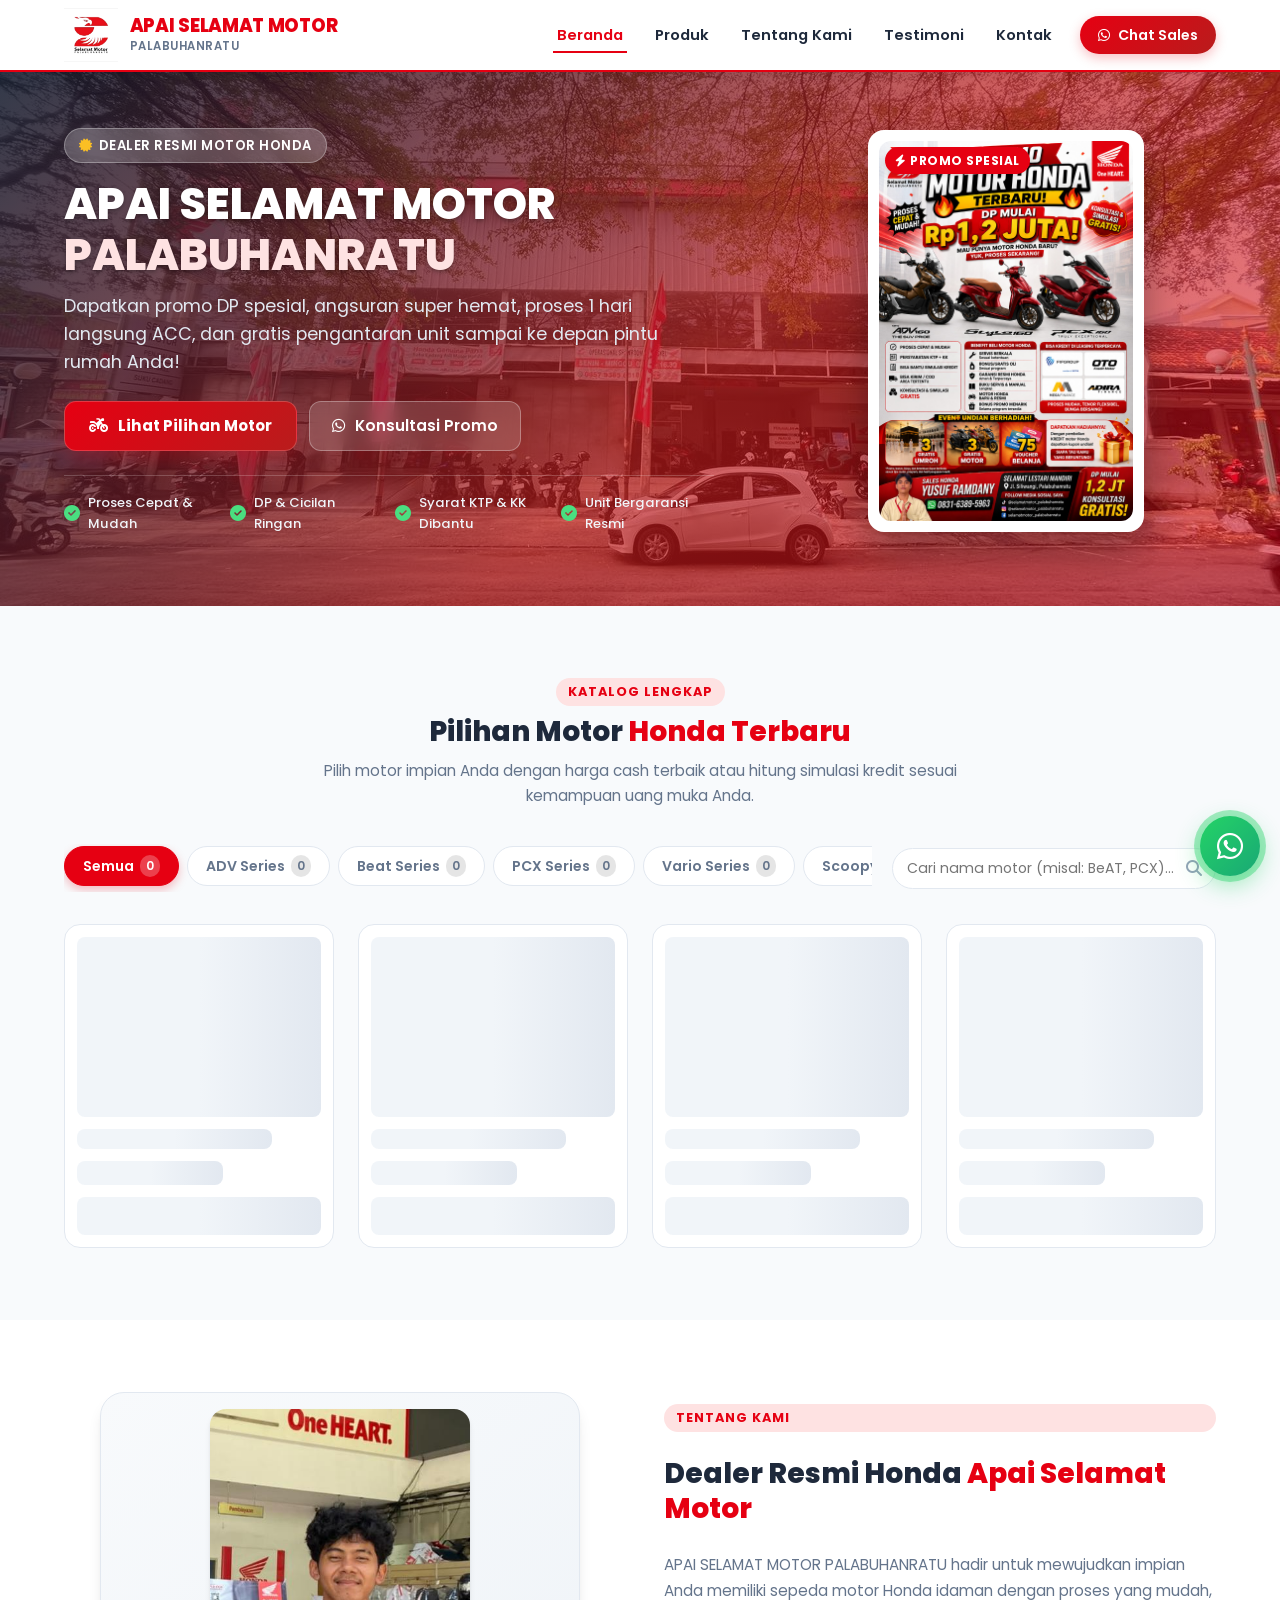
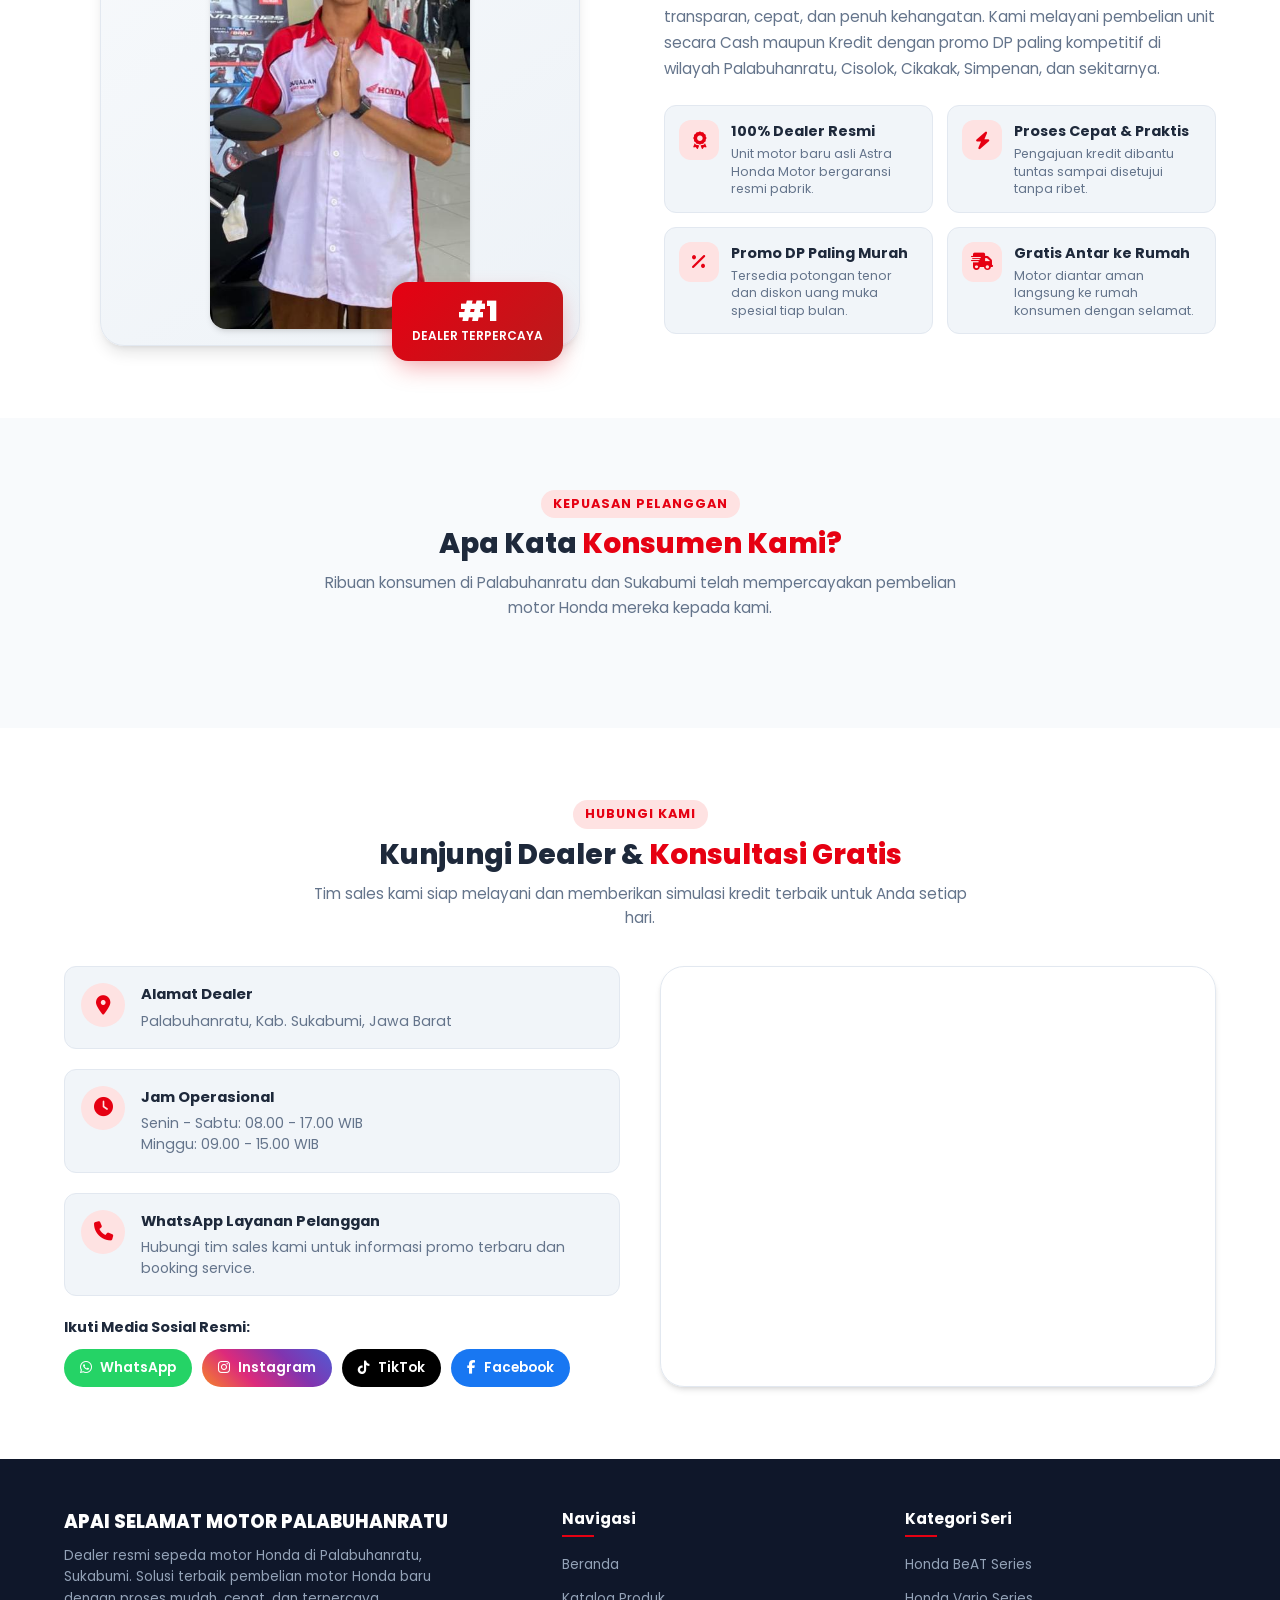
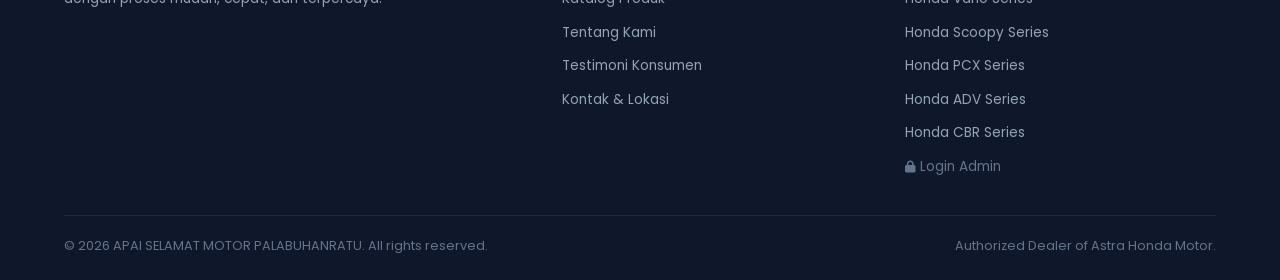
==== index.html @ 0e3b55af "Setup awal website APAI Selamat Motor Palabuhanratu dengan admin panel Firebase" ====
<!DOCTYPE html>
<html lang="id">
<head>
  <meta charset="UTF-8">
  <meta name="viewport" content="width=device-width, initial-scale=1.0">
  <title>APAI SELAMAT MOTOR PALABUHANRATU | Dealer Resmi Motor Honda</title>
  <meta name="description" content="Dealer resmi sepeda motor Honda di Palabuhanratu, Sukabumi. Promo DP murah, angsuran ringan, proses cepat, simulasi kredit terlengkap, cash & kredit.">
  <meta name="keywords" content="Honda Palabuhanratu, Dealer Motor Honda Sukabumi, Apai Selamat Motor, Kredit Motor Honda, Promo BeAT, Vario, Scoopy, PCX">
  
  <!-- Favicon -->
  <link rel="icon" type="image/png" href="assets/img/logo/logo-transparent.png">
  
  <!-- FontAwesome Icons -->
  <link rel="stylesheet" href="https://cdnjs.cloudflare.com/ajax/libs/font-awesome/6.5.1/css/all.min.css" integrity="sha512-DTOQO9RWCH3ppGqcWaEA1BIZOC6xxalwEsw9c2QQeAIftl+Vegovlnee1c9QX4TctnWMn13TZye+giMm8e2LwA==" crossorigin="anonymous" referrerpolicy="no-referrer" />
  
  <!-- Custom CSS -->
  <link rel="stylesheet" href="css/style.css">
</head>
<body>

  <!-- Sticky Header / Navbar -->
  <header class="site-header" id="site-header">
    <div class="container">
      <nav class="navbar">
        <a href="#beranda" class="navbar-brand">
          <img src="assets/img/logo/logo-transparent.png" alt="Logo Honda Apai Selamat Motor" class="brand-logo" id="nav-logo" onerror="this.src='assets/img/logo/logo.png'">
          <div class="brand-info">
            <span class="brand-title">APAI SELAMAT MOTOR</span>
            <span class="brand-sub">Palabuhanratu</span>
          </div>
        </a>

        <!-- Desktop Nav -->
        <ul class="nav-menu">
          <li><a href="#beranda" class="nav-link active">Beranda</a></li>
          <li><a href="#produk" class="nav-link">Produk</a></li>
          <li><a href="#tentang-kami" class="nav-link">Tentang Kami</a></li>
          <li><a href="#testimoni" class="nav-link">Testimoni</a></li>
          <li><a href="#kontak" class="nav-link">Kontak</a></li>
          <li>
            <a href="https://wa.me/message/U3EXD46A5L7PM1" target="_blank" rel="noopener noreferrer" class="nav-cta-btn" id="nav-wa-cta">
              <i class="fa-brands fa-whatsapp"></i> Chat Sales
            </a>
          </li>
        </ul>

        <!-- Mobile Hamburger -->
        <button class="mobile-toggle" id="mobile-toggle" aria-label="Buka Menu Navigasi">
          <span></span>
          <span></span>
          <span></span>
        </button>
      </nav>
    </div>

    <!-- Mobile Drawer -->
    <div class="mobile-menu-drawer" id="mobile-menu-drawer">
      <ul class="mobile-nav-list">
        <li><a href="#beranda" class="mobile-nav-link active">Beranda</a></li>
        <li><a href="#produk" class="mobile-nav-link">Katalog Produk</a></li>
        <li><a href="#tentang-kami" class="mobile-nav-link">Tentang Kami</a></li>
        <li><a href="#testimoni" class="mobile-nav-link">Testimoni Konsumen</a></li>
        <li><a href="#kontak" class="mobile-nav-link">Kontak & Lokasi</a></li>
        <li>
          <a href="https://wa.me/message/U3EXD46A5L7PM1" target="_blank" rel="noopener noreferrer" class="btn-primary" style="width: 100%; margin-top: 8px;" id="mobile-wa-cta">
            <i class="fa-brands fa-whatsapp"></i> Hubungi WhatsApp Sales
          </a>
        </li>
      </ul>
    </div>
  </header>

  <!-- Hero Section -->
  <section class="hero-section" id="beranda">
    <div class="hero-overlay"></div>
    <div class="container hero-container">
      <div class="hero-content">
        <div class="hero-badge">
          <i class="fa-solid fa-certificate"></i> Dealer Resmi Motor Honda
        </div>
        <h1 class="hero-title" id="hero-title">
          APAI SELAMAT MOTOR
          <span id="hero-subtitle">PALABUHANRATU</span>
        </h1>
        <p class="hero-desc" id="hero-tagline">
          Dapatkan promo DP spesial, angsuran super hemat, proses 1 hari langsung ACC, dan gratis pengantaran unit sampai ke depan pintu rumah Anda!
        </p>

        <div class="hero-actions">
          <a href="#produk" class="btn-primary" id="hero-cta-btn">
            <i class="fa-solid fa-motorcycle"></i> Lihat Pilihan Motor
          </a>
          <a href="https://wa.me/message/U3EXD46A5L7PM1" target="_blank" rel="noopener noreferrer" class="btn-secondary" id="hero-wa-btn">
            <i class="fa-brands fa-whatsapp"></i> Konsultasi Promo
          </a>
        </div>

        <div class="hero-features">
          <div class="hero-feature-item">
            <i class="fa-solid fa-circle-check"></i>
            <span>Proses Cepat & Mudah</span>
          </div>
          <div class="hero-feature-item">
            <i class="fa-solid fa-circle-check"></i>
            <span>DP & Cicilan Ringan</span>
          </div>
          <div class="hero-feature-item">
            <i class="fa-solid fa-circle-check"></i>
            <span>Syarat KTP & KK Dibantu</span>
          </div>
          <div class="hero-feature-item">
            <i class="fa-solid fa-circle-check"></i>
            <span>Unit Bergaransi Resmi</span>
          </div>
        </div>
      </div>

      <!-- Hero Overlay Promo Banner -->
      <div class="hero-promo-wrapper" id="hero-promo-wrapper">
        <div class="hero-promo-card">
          <span class="hero-promo-tag" id="hero-promo-tag"><i class="fa-solid fa-bolt"></i> PROMO SPESIAL</span>
          <img src="assets/img/hero/promo-banner.jpg" alt="Promo Honda Palabuhanratu" class="hero-promo-img" id="hero-promo-img">
        </div>
      </div>
    </div>
  </section>

  <!-- Product Catalog Section -->
  <section class="section" id="produk">
    <div class="container">
      <div class="section-header">
        <span class="section-tag">Katalog Lengkap</span>
        <h2 class="section-title">Pilihan Motor <span>Honda Terbaru</span></h2>
        <p class="section-desc">Pilih motor impian Anda dengan harga cash terbaik atau hitung simulasi kredit sesuai kemampuan uang muka Anda.</p>
      </div>

      <!-- Filters & Search -->
      <div class="filter-container">
        <div class="category-tabs" id="category-tabs">
          <button class="tab-btn active" data-category="all">
            Semua <span class="tab-count" id="count-all">0</span>
          </button>
          <button class="tab-btn" data-category="ADV Series">
            ADV Series <span class="tab-count" id="count-adv-series">0</span>
          </button>
          <button class="tab-btn" data-category="Beat Series">
            Beat Series <span class="tab-count" id="count-beat-series">0</span>
          </button>
          <button class="tab-btn" data-category="PCX Series">
            PCX Series <span class="tab-count" id="count-pcx-series">0</span>
          </button>
          <button class="tab-btn" data-category="Vario Series">
            Vario Series <span class="tab-count" id="count-vario-series">0</span>
          </button>
          <button class="tab-btn" data-category="Scoopy Series">
            Scoopy Series <span class="tab-count" id="count-scoopy-series">0</span>
          </button>
          <button class="tab-btn" data-category="Stylo Series">
            Stylo Series <span class="tab-count" id="count-stylo-series">0</span>
          </button>
          <button class="tab-btn" data-category="Genio Series">
            Genio Series <span class="tab-count" id="count-genio-series">0</span>
          </button>
          <button class="tab-btn" data-category="Supra Series">
            Supra Series <span class="tab-count" id="count-supra-series">0</span>
          </button>
          <button class="tab-btn" data-category="Revo Series">
            Revo Series <span class="tab-count" id="count-revo-series">0</span>
          </button>
          <button class="tab-btn" data-category="CBR Series">
            CBR Series <span class="tab-count" id="count-cbr-series">0</span>
          </button>
          <button class="tab-btn" data-category="CB150 Series">
            CB150 Series <span class="tab-count" id="count-cb150-series">0</span>
          </button>
          <button class="tab-btn" data-category="CRF/Off-Road Series">
            CRF/Off-Road Series <span class="tab-count" id="count-crf-off-road-series">0</span>
          </button>
          <button class="tab-btn" data-category="CB Verza Series">
            CB Verza Series <span class="tab-count" id="count-cb-verza-series">0</span>
          </button>
          <button class="tab-btn" data-category="Forza Series">
            Forza Series <span class="tab-count" id="count-forza-series">0</span>
          </button>
        </div>

        <div class="search-box">
          <input type="text" id="search-input" class="search-input" placeholder="Cari nama motor (misal: BeAT, PCX)...">
          <i class="fa-solid fa-magnifying-glass search-icon"></i>
        </div>
      </div>

      <!-- Product Cards Grid -->
      <div class="products-grid" id="products-grid">
        <!-- Loading Skeletons -->
        <div class="skeleton-card">
          <div class="skeleton-box" style="height: 180px;"></div>
          <div class="skeleton-box" style="height: 20px; width: 80%;"></div>
          <div class="skeleton-box" style="height: 24px; width: 60%;"></div>
          <div class="skeleton-box" style="height: 38px; width: 100%; margin-top: auto;"></div>
        </div>
        <div class="skeleton-card">
          <div class="skeleton-box" style="height: 180px;"></div>
          <div class="skeleton-box" style="height: 20px; width: 80%;"></div>
          <div class="skeleton-box" style="height: 24px; width: 60%;"></div>
          <div class="skeleton-box" style="height: 38px; width: 100%; margin-top: auto;"></div>
        </div>
        <div class="skeleton-card">
          <div class="skeleton-box" style="height: 180px;"></div>
          <div class="skeleton-box" style="height: 20px; width: 80%;"></div>
          <div class="skeleton-box" style="height: 24px; width: 60%;"></div>
          <div class="skeleton-box" style="height: 38px; width: 100%; margin-top: auto;"></div>
        </div>
        <div class="skeleton-card">
          <div class="skeleton-box" style="height: 180px;"></div>
          <div class="skeleton-box" style="height: 20px; width: 80%;"></div>
          <div class="skeleton-box" style="height: 24px; width: 60%;"></div>
          <div class="skeleton-box" style="height: 38px; width: 100%; margin-top: auto;"></div>
        </div>
      </div>
    </div>
  </section>

  <!-- Product Detail & Credit Simulation Modal -->
  <div class="modal-overlay" id="product-modal">
    <div class="modal-box">
      <button class="modal-close-btn" id="modal-close-btn" aria-label="Tutup Detail">
        <i class="fa-solid fa-xmark"></i>
      </button>

      <div class="modal-content-grid">
        <!-- Left: Image Preview & Color Picker -->
        <div class="modal-gallery">
          <div class="modal-main-img-box">
            <img src="" alt="Motor Honda" class="modal-main-img" id="modal-main-img">
          </div>

          <div class="color-picker-section">
            <div class="color-label">
              <span>Pilihan Warna:</span>
              <span class="color-selected-name" id="modal-selected-color">-</span>
            </div>
            <div class="color-options-list" id="modal-color-list">
              <!-- Rendered via JS -->
            </div>
          </div>
        </div>

        <!-- Right: Info & Credit Simulation -->
        <div class="modal-details">
          <div class="modal-header-info">
            <span class="modal-category-badge" id="modal-category-badge">Honda Series</span>
            <h3 class="modal-product-title" id="modal-product-title">Honda BeAT CBS</h3>
          </div>

          <div class="modal-desc-box" id="modal-desc-box">
            Deskripsi singkat motor...
          </div>

          <!-- Cash Price & Asuransi -->
          <div class="modal-price-cash">
            <div>
              <div class="cash-label">Harga OTR Cash</div>
              <small style="color: #64748B; font-size: 0.72rem;">OTR Palabuhanratu &amp; Sukabumi</small>
            </div>
            <div class="cash-value" id="modal-cash-price">Rp 0</div>
          </div>

          <div class="modal-insurance-box" id="modal-insurance-box" style="display: flex; justify-content: space-between; align-items: center; background: #F8FAFC; border: 1px dashed #CBD5E1; border-radius: 8px; padding: 8px 12px; margin-bottom: 16px; font-size: 0.8rem; color: #475569;">
            <span><i class="fa-solid fa-shield-halved" style="color: var(--primary);"></i> Opsi Asuransi Cash: <strong id="modal-insurance-price" style="color: #1E293B;">-</strong></span>
            <span>Total Cash + Asuransi: <strong id="modal-total-cash-price" style="color: var(--primary);">Rp 0</strong></span>
          </div>

          <!-- Credit Simulation Box -->
          <div class="credit-simulation-box">
            <div class="sim-box-header">
              <h4 class="sim-box-title">
                <i class="fa-solid fa-calculator"></i> Simulasi Kredit
              </h4>
              <span style="font-size: 0.72rem; color: var(--text-muted); font-weight: 600;">Data Resmi Dealer</span>
            </div>

            <div class="sim-form-grid">
              <div class="sim-form-group">
                <label for="sim-dp-select" class="sim-form-label">Uang Muka (DP)</label>
                <select id="sim-dp-select" class="sim-select">
                  <option value="">Pilih DP</option>
                </select>
              </div>

              <div class="sim-form-group">
                <label for="sim-tenor-select" class="sim-form-label">Jangka Waktu (Tenor)</label>
                <select id="sim-tenor-select" class="sim-select">
                  <option value="">Pilih Tenor</option>
                </select>
              </div>
            </div>

            <!-- Cicilan Output -->
            <div class="sim-result-card">
              <div>
                <div class="sim-result-label">Angsuran per Bulan</div>
                <small style="color: #94A3B8; font-size: 0.7rem;">Sudah termasuk asuransi</small>
              </div>
              <div class="sim-result-val" id="sim-cicilan-value">-</div>
            </div>

            <p class="sim-disclaimer">
              *Syarat dan ketentuan berlaku. Perhitungan cicilan riil mengacu pada data leasing resmi rekanan dealer kami.
            </p>
          </div>

          <!-- Order CTA WhatsApp -->
          <button type="button" class="btn-wa-order" id="btn-modal-wa">
            <i class="fa-brands fa-whatsapp"></i> Pesan via WhatsApp Sekarang
          </button>
        </div>
      </div>
    </div>
  </div>

  <!-- About Us Section -->
  <section class="section about-section" id="tentang-kami">
    <div class="container">
      <div class="about-grid">
        <div class="about-img-box">
          <img src="assets/img/about/about.jpg" alt="Tentang Apai Selamat Motor" class="about-img" id="about-img" onerror="this.src='assets/img/hero/hero-bg.jpg'">
          <div class="about-experience-badge">
            <div class="exp-years">#1</div>
            <div class="exp-text">Dealer Terpercaya</div>
          </div>
        </div>

        <div class="about-content">
          <span class="section-tag">Tentang Kami</span>
          <h2 class="section-title" id="about-title">
            Dealer Resmi Honda <span>Apai Selamat Motor</span>
          </h2>
          <p class="about-text" id="about-desc">
            APAI SELAMAT MOTOR PALABUHANRATU hadir untuk mewujudkan impian Anda memiliki sepeda motor Honda idaman dengan proses yang mudah, transparan, cepat, dan penuh kehangatan. Kami melayani pembelian unit secara Cash maupun Kredit dengan promo DP paling kompetitif di wilayah Palabuhanratu, Cisolok, Cikakak, Simpenan, dan sekitarnya.
          </p>

          <div class="about-advantages-grid" id="about-advantages">
            <div class="adv-card">
              <div class="adv-icon"><i class="fa-solid fa-award"></i></div>
              <div class="adv-info">
                <h4>100% Dealer Resmi</h4>
                <p>Unit motor baru asli Astra Honda Motor bergaransi resmi pabrik.</p>
              </div>
            </div>
            <div class="adv-card">
              <div class="adv-icon"><i class="fa-solid fa-bolt"></i></div>
              <div class="adv-info">
                <h4>Proses Cepat & Praktis</h4>
                <p>Pengajuan kredit dibantu tuntas sampai disetujui tanpa ribet.</p>
              </div>
            </div>
            <div class="adv-card">
              <div class="adv-icon"><i class="fa-solid fa-percent"></i></div>
              <div class="adv-info">
                <h4>Promo DP Paling Murah</h4>
                <p>Tersedia potongan tenor dan diskon uang muka spesial tiap bulan.</p>
              </div>
            </div>
            <div class="adv-card">
              <div class="adv-icon"><i class="fa-solid fa-truck-fast"></i></div>
              <div class="adv-info">
                <h4>Gratis Antar ke Rumah</h4>
                <p>Motor diantar aman langsung ke rumah konsumen dengan selamat.</p>
              </div>
            </div>
          </div>
        </div>
      </div>
    </div>
  </section>

  <!-- Testimonials Section -->
  <section class="section testimonials-section" id="testimoni">
    <div class="container">
      <div class="section-header">
        <span class="section-tag">Kepuasan Pelanggan</span>
        <h2 class="section-title">Apa Kata <span>Konsumen Kami?</span></h2>
        <p class="section-desc">Ribuan konsumen di Palabuhanratu dan Sukabumi telah mempercayakan pembelian motor Honda mereka kepada kami.</p>
      </div>

      <div class="testimonials-slider" id="testimonials-slider">
        <!-- Rendered via JS -->
      </div>
    </div>
  </section>

  <!-- Contact & Location Section -->
  <section class="section contact-section" id="kontak">
    <div class="container">
      <div class="section-header">
        <span class="section-tag">Hubungi Kami</span>
        <h2 class="section-title">Kunjungi Dealer & <span>Konsultasi Gratis</span></h2>
        <p class="section-desc">Tim sales kami siap melayani dan memberikan simulasi kredit terbaik untuk Anda setiap hari.</p>
      </div>

      <div class="contact-grid">
        <!-- Info Column -->
        <div class="contact-info-col">
          <div class="contact-card-item">
            <div class="contact-icon-box"><i class="fa-solid fa-location-dot"></i></div>
            <div class="contact-text-box">
              <h4>Alamat Dealer</h4>
              <p id="contact-address">Palabuhanratu, Kab. Sukabumi, Jawa Barat</p>
            </div>
          </div>

          <div class="contact-card-item">
            <div class="contact-icon-box"><i class="fa-solid fa-clock"></i></div>
            <div class="contact-text-box">
              <h4>Jam Operasional</h4>
              <p id="contact-hours">Senin - Sabtu: 08.00 - 17.00 WIB<br>Minggu: 09.00 - 15.00 WIB</p>
            </div>
          </div>

          <div class="contact-card-item">
            <div class="contact-icon-box"><i class="fa-solid fa-phone"></i></div>
            <div class="contact-text-box">
              <h4>WhatsApp Layanan Pelanggan</h4>
              <p id="contact-phone-display">Hubungi tim sales kami untuk informasi promo terbaru dan booking service.</p>
            </div>
          </div>

          <div class="social-links-box">
            <h4 class="social-links-title">Ikuti Media Sosial Resmi:</h4>
            <div class="social-btns-group">
              <a href="https://wa.me/message/U3EXD46A5L7PM1" target="_blank" rel="noopener noreferrer" class="social-btn btn-wa" id="social-wa">
                <i class="fa-brands fa-whatsapp"></i> WhatsApp
              </a>
              <a href="https://www.instagram.com/apai_selamatmotorpelabuhanratu" target="_blank" rel="noopener noreferrer" class="social-btn btn-ig" id="social-ig">
                <i class="fa-brands fa-instagram"></i> Instagram
              </a>
              <a href="https://www.tiktok.com/@hondamotor_pelabuhanratu" target="_blank" rel="noopener noreferrer" class="social-btn btn-tiktok" id="social-tiktok">
                <i class="fa-brands fa-tiktok"></i> TikTok
              </a>
              <a href="https://www.facebook.com/share/1DggC9GxGF/" target="_blank" rel="noopener noreferrer" class="social-btn btn-fb" id="social-fb">
                <i class="fa-brands fa-facebook-f"></i> Facebook
              </a>
            </div>
          </div>
        </div>

        <!-- Google Maps Column -->
        <div class="contact-map-col">
          <iframe id="contact-maps-iframe" class="map-iframe" src="https://maps.google.com/maps?q=Pelabuhanratu%20Sukabumi&t=&z=13&ie=UTF8&iwloc=&output=embed" allowfullscreen="" loading="lazy" referrerpolicy="no-referrer-when-downgrade" title="Lokasi Dealer Apai Selamat Motor"></iframe>
        </div>
      </div>
    </div>
  </section>

  <!-- Footer -->
  <footer class="site-footer">
    <div class="container">
      <div class="footer-top">
        <div class="footer-brand">
          <h3>APAI SELAMAT MOTOR PALABUHANRATU</h3>
          <p>Dealer resmi sepeda motor Honda di Palabuhanratu, Sukabumi. Solusi terbaik pembelian motor Honda baru dengan proses mudah, cepat, dan terpercaya.</p>
        </div>

        <div class="footer-col">
          <h4>Navigasi</h4>
          <ul class="footer-links">
            <li><a href="#beranda">Beranda</a></li>
            <li><a href="#produk">Katalog Produk</a></li>
            <li><a href="#tentang-kami">Tentang Kami</a></li>
            <li><a href="#testimoni">Testimoni Konsumen</a></li>
            <li><a href="#kontak">Kontak & Lokasi</a></li>
          </ul>
        </div>

        <div class="footer-col">
          <h4>Kategori Seri</h4>
          <ul class="footer-links">
            <li><a href="#produk" onclick="window.filterByCategory && window.filterByCategory('Beat Series')">Honda BeAT Series</a></li>
            <li><a href="#produk" onclick="window.filterByCategory && window.filterByCategory('Vario Series')">Honda Vario Series</a></li>
            <li><a href="#produk" onclick="window.filterByCategory && window.filterByCategory('Scoopy Series')">Honda Scoopy Series</a></li>
            <li><a href="#produk" onclick="window.filterByCategory && window.filterByCategory('PCX Series')">Honda PCX Series</a></li>
            <li><a href="#produk" onclick="window.filterByCategory && window.filterByCategory('ADV Series')">Honda ADV Series</a></li>
            <li><a href="#produk" onclick="window.filterByCategory && window.filterByCategory('CBR Series')">Honda CBR Series</a></li>
            <li><a href="admin/login.html" style="color: #64748B;"><i class="fa-solid fa-lock" style="font-size: 0.75rem;"></i> Login Admin</a></li>
          </ul>
        </div>
      </div>

      <div class="footer-bottom">
        <p>&copy; 2026 APAI SELAMAT MOTOR PALABUHANRATU. All rights reserved.</p>
        <p>Authorized Dealer of Astra Honda Motor.</p>
      </div>
    </div>
  </footer>

  <!-- Floating WhatsApp Button -->
  <a href="https://wa.me/message/U3EXD46A5L7PM1" target="_blank" rel="noopener noreferrer" class="floating-wa-btn" id="floating-wa-btn" aria-label="Hubungi kami via WhatsApp">
    <i class="fa-brands fa-whatsapp"></i>
    <span class="floating-wa-tooltip">Chat Sales Honda</span>
  </a>

  <!-- Toast Notification -->
  <div class="toast-notification" id="toast">
    <i class="fa-solid fa-circle-check"></i>
    <span id="toast-message">Pesan WhatsApp telah disalin!</span>
  </div>

  <!-- JavaScript Modules -->
  <script type="module" src="js/product-detail.js"></script>
  <script type="module" src="js/main.js"></script>
</body>
</html>
---- css/style.css ----
/* ==========================================================================
   APAI SELAMAT MOTOR PALABUHANRATU - STYLESHEET
   Tema: Dominan Merah (#DC2626, #C8102E) dan Putih (#FFFFFF, #F8FAFC)
   Mobile-First Responsive Design
   ========================================================================== */

/* Google Fonts Import */
@import url('https://fonts.googleapis.com/css2?family=Poppins:wght@300;400;500;600;700;800;900&display=swap');

/* CSS Variables */
:root {
  --primary-red: #E60012;         /* Honda Official Red */
  --primary-red-dark: #B91C1C;    /* Dark Red */
  --primary-red-hover: #DC2626;   /* Hover Red */
  --primary-red-light: #FEE2E2;   /* Soft Red tint */
  --accent-gold: #F59E0B;         /* Gold for star ratings */
  --accent-wa: #25D366;           /* WhatsApp Green */
  --accent-wa-hover: #1EBE5D;
  
  --bg-body: #F8FAFC;
  --bg-card: #FFFFFF;
  --bg-dark: #0F172A;
  --bg-surface: #F1F5F9;

  --text-main: #1E293B;
  --text-muted: #64748B;
  --text-light: #94A3B8;
  --text-white: #FFFFFF;

  --border-color: #E2E8F0;
  --border-focus: #DC2626;

  --shadow-sm: 0 1px 2px 0 rgba(0, 0, 0, 0.05);
  --shadow-md: 0 4px 6px -1px rgba(0, 0, 0, 0.1), 0 2px 4px -2px rgba(0, 0, 0, 0.1);
  --shadow-lg: 0 10px 15px -3px rgba(0, 0, 0, 0.1), 0 4px 6px -4px rgba(0, 0, 0, 0.1);
  --shadow-xl: 0 20px 25px -5px rgba(0, 0, 0, 0.12), 0 8px 10px -6px rgba(0, 0, 0, 0.08);
  --shadow-red: 0 10px 25px -5px rgba(230, 0, 18, 0.35);

  --radius-sm: 8px;
  --radius-md: 12px;
  --radius-lg: 16px;
  --radius-xl: 24px;
  --radius-full: 9999px;

  --transition-fast: 0.2s ease;
  --transition-normal: 0.3s cubic-bezier(0.4, 0, 0.2, 1);
}

/* Reset & Base Styles */
*, *::before, *::after {
  box-sizing: border-box;
  margin: 0;
  padding: 0;
}

html {
  scroll-behavior: smooth;
  font-size: 16px;
}

body {
  font-family: 'Poppins', -apple-system, BlinkMacSystemFont, 'Segoe UI', Roboto, sans-serif;
  background-color: var(--bg-body);
  color: var(--text-main);
  line-height: 1.6;
  overflow-x: hidden;
  -webkit-font-smoothing: antialiased;
}

img {
  max-width: 100%;
  height: auto;
  display: block;
}

a {
  text-decoration: none;
  color: inherit;
}

button, input, select, textarea {
  font-family: inherit;
  font-size: inherit;
}

button {
  cursor: pointer;
  border: none;
  outline: none;
  background: none;
}

.container {
  width: 100%;
  max-width: 1200px;
  margin: 0 auto;
  padding: 0 16px;
}

@media (min-width: 768px) {
  .container {
    padding: 0 24px;
  }
}

/* Header & Sticky Navbar */
.site-header {
  position: sticky;
  top: 0;
  z-index: 1000;
  background-color: var(--bg-card);
  box-shadow: 0 2px 10px rgba(0, 0, 0, 0.08);
  border-bottom: 2px solid var(--primary-red);
  transition: all var(--transition-normal);
}

.navbar {
  display: flex;
  align-items: center;
  justify-content: space-between;
  height: 70px;
}

.navbar-brand {
  display: flex;
  align-items: center;
  gap: 12px;
  text-decoration: none;
}

.brand-logo {
  height: 48px;
  width: auto;
  object-fit: contain;
}

.brand-info {
  display: flex;
  flex-direction: column;
}

.brand-title {
  font-size: 0.95rem;
  font-weight: 800;
  color: var(--primary-red);
  letter-spacing: -0.3px;
  line-height: 1.2;
}

.brand-sub {
  font-size: 0.72rem;
  font-weight: 600;
  color: var(--text-muted);
  letter-spacing: 0.5px;
  text-transform: uppercase;
}

/* Nav Menu Desktop */
.nav-menu {
  display: none;
  list-style: none;
  align-items: center;
  gap: 24px;
}

.nav-link {
  font-size: 0.92rem;
  font-weight: 600;
  color: var(--text-main);
  padding: 8px 4px;
  position: relative;
  transition: color var(--transition-fast);
}

.nav-link::after {
  content: '';
  position: absolute;
  bottom: 0;
  left: 0;
  width: 0%;
  height: 2px;
  background-color: var(--primary-red);
  transition: width var(--transition-fast);
}

.nav-link:hover, .nav-link.active {
  color: var(--primary-red);
}

.nav-link:hover::after, .nav-link.active::after {
  width: 100%;
}

.nav-cta-btn {
  display: inline-flex;
  align-items: center;
  gap: 8px;
  background: linear-gradient(135deg, var(--primary-red), var(--primary-red-dark));
  color: var(--text-white);
  padding: 8px 18px;
  border-radius: var(--radius-full);
  font-weight: 600;
  font-size: 0.88rem;
  box-shadow: 0 4px 12px rgba(230, 0, 18, 0.25);
  transition: all var(--transition-fast);
}

.nav-cta-btn:hover {
  transform: translateY(-2px);
  box-shadow: 0 6px 16px rgba(230, 0, 18, 0.4);
}

/* Mobile Hamburger */
.mobile-toggle {
  display: flex;
  flex-direction: column;
  justify-content: space-between;
  width: 28px;
  height: 20px;
  background: transparent;
}

.mobile-toggle span {
  width: 100%;
  height: 3px;
  background-color: var(--primary-red);
  border-radius: 4px;
  transition: all var(--transition-fast);
}

.mobile-toggle.active span:nth-child(1) {
  transform: translateY(8px) rotate(45deg);
}
.mobile-toggle.active span:nth-child(2) {
  opacity: 0;
}
.mobile-toggle.active span:nth-child(3) {
  transform: translateY(-9px) rotate(-45deg);
}

/* Mobile Dropdown Menu */
.mobile-menu-drawer {
  display: none;
  background-color: var(--bg-card);
  border-top: 1px solid var(--border-color);
  padding: 16px;
  box-shadow: var(--shadow-lg);
}

.mobile-menu-drawer.show {
  display: block;
}

.mobile-nav-list {
  list-style: none;
  display: flex;
  flex-direction: column;
  gap: 12px;
}

.mobile-nav-link {
  display: block;
  font-weight: 600;
  font-size: 1rem;
  color: var(--text-main);
  padding: 10px 14px;
  border-radius: var(--radius-sm);
  transition: background var(--transition-fast);
}

.mobile-nav-link:hover, .mobile-nav-link.active {
  background-color: var(--primary-red-light);
  color: var(--primary-red);
}

@media (min-width: 900px) {
  .nav-menu {
    display: flex;
  }
  .mobile-toggle {
    display: none;
  }
  .mobile-menu-drawer {
    display: none !important;
  }
  .brand-title {
    font-size: 1.15rem;
  }
  .brand-logo {
    height: 54px;
  }
}

/* ==========================================================================
   Hero Section
   ========================================================================== */
.hero-section {
  position: relative;
  min-height: 500px;
  display: flex;
  align-items: center;
  background-color: #0F172A;
  background-image: url('../assets/img/hero/hero-bg.jpg');
  background-size: cover;
  background-position: center;
  background-repeat: no-repeat;
  color: var(--text-white);
  overflow: hidden;
  padding: 56px 0 72px;
}

.hero-overlay {
  position: absolute;
  inset: 0;
  background: linear-gradient(135deg, rgba(15, 23, 42, 0.85) 0%, rgba(185, 28, 28, 0.70) 55%, rgba(230, 0, 18, 0.50) 100%);
  z-index: 1;
}

.hero-container {
  position: relative;
  z-index: 2;
  display: flex;
  flex-direction: column;
  gap: 32px;
}

@media (min-width: 900px) {
  .hero-container {
    flex-direction: row;
    align-items: center;
    justify-content: space-between;
  }
}

.hero-content {
  flex: 1;
  max-width: 650px;
}

.hero-badge {
  display: inline-flex;
  align-items: center;
  gap: 6px;
  background: rgba(255, 255, 255, 0.2);
  backdrop-filter: blur(8px);
  border: 1px solid rgba(255, 255, 255, 0.3);
  padding: 6px 14px;
  border-radius: var(--radius-full);
  font-size: 0.82rem;
  font-weight: 600;
  letter-spacing: 0.5px;
  text-transform: uppercase;
  margin-bottom: 16px;
  color: #FFF;
}

.hero-badge i {
  color: #FBBF24;
}

.hero-title {
  font-size: 2rem;
  font-weight: 800;
  line-height: 1.15;
  margin-bottom: 12px;
  text-shadow: 0 2px 4px rgba(0, 0, 0, 0.3);
}

.hero-title span {
  color: #FEE2E2;
  display: block;
}

.hero-desc {
  font-size: 0.98rem;
  color: #E2E8F0;
  margin-bottom: 24px;
  line-height: 1.6;
}

.hero-actions {
  display: flex;
  flex-wrap: wrap;
  gap: 12px;
  margin-bottom: 24px;
}

.btn-primary {
  display: inline-flex;
  align-items: center;
  justify-content: center;
  gap: 10px;
  background: linear-gradient(135deg, var(--primary-red), var(--primary-red-dark));
  color: var(--text-white);
  padding: 12px 24px;
  border-radius: var(--radius-md);
  font-weight: 700;
  font-size: 0.95rem;
  box-shadow: var(--shadow-red);
  transition: all var(--transition-normal);
  border: 1px solid rgba(255, 255, 255, 0.2);
}

.btn-primary:hover {
  transform: translateY(-2px);
  box-shadow: 0 14px 28px -5px rgba(230, 0, 18, 0.5);
  background: linear-gradient(135deg, #FF1A29, var(--primary-red));
}

.btn-secondary {
  display: inline-flex;
  align-items: center;
  justify-content: center;
  gap: 10px;
  background: rgba(255, 255, 255, 0.15);
  backdrop-filter: blur(8px);
  border: 1px solid rgba(255, 255, 255, 0.3);
  color: var(--text-white);
  padding: 12px 22px;
  border-radius: var(--radius-md);
  font-weight: 600;
  font-size: 0.95rem;
  transition: all var(--transition-fast);
}

.btn-secondary:hover {
  background: rgba(255, 255, 255, 0.25);
  transform: translateY(-2px);
}

.hero-features {
  display: grid;
  grid-template-columns: repeat(auto-fit, minmax(130px, 1fr));
  gap: 12px;
  padding-top: 16px;
  border-top: 1px solid rgba(255, 255, 255, 0.2);
}

.hero-feature-item {
  display: flex;
  align-items: center;
  gap: 8px;
  font-size: 0.82rem;
  font-weight: 500;
  color: #F1F5F9;
}

.hero-feature-item i {
  color: #4ADE80;
  font-size: 1rem;
}

/* Hero Overlay Promo Banner */
.hero-promo-wrapper {
  flex: 0 0 320px;
  position: relative;
  display: flex;
  justify-content: center;
  z-index: 5;
}

@media (min-width: 900px) {
  .hero-promo-wrapper {
    flex: 0 0 420px;
  }
}

.hero-promo-card {
  position: relative;
  background: #FFF;
  padding: 8px;
  border-radius: var(--radius-lg);
  box-shadow: 0 20px 40px rgba(0, 0, 0, 0.35);
  border: 3px solid #FFF;
  overflow: hidden;
  transition: transform var(--transition-normal);
  max-width: 100%;
}

.hero-promo-card:hover {
  transform: scale(1.02);
}

.hero-promo-tag {
  position: absolute;
  top: 14px;
  left: 14px;
  background: var(--primary-red);
  color: #FFF;
  padding: 4px 10px;
  border-radius: var(--radius-full);
  font-size: 0.75rem;
  font-weight: 700;
  text-transform: uppercase;
  letter-spacing: 0.5px;
  box-shadow: var(--shadow-md);
  z-index: 2;
  animation: pulseTag 2s infinite;
}

@keyframes pulseTag {
  0% { transform: scale(1); }
  50% { transform: scale(1.05); }
  100% { transform: scale(1); }
}

.hero-promo-img {
  width: 100%;
  max-height: 380px;
  object-fit: cover;
  border-radius: var(--radius-md);
  display: block;
}

@media (min-width: 768px) {
  .hero-title {
    font-size: 2.75rem;
  }
  .hero-desc {
    font-size: 1.1rem;
  }
}

/* ==========================================================================
   Section Common Styles
   ========================================================================== */
.section {
  padding: 56px 0;
}

@media (min-width: 768px) {
  .section {
    padding: 72px 0;
  }
}

.section-header {
  text-align: center;
  max-width: 680px;
  margin: 0 auto 36px;
}

.section-tag {
  display: inline-block;
  background-color: var(--primary-red-light);
  color: var(--primary-red);
  font-size: 0.8rem;
  font-weight: 700;
  text-transform: uppercase;
  letter-spacing: 1px;
  padding: 4px 12px;
  border-radius: var(--radius-full);
  margin-bottom: 8px;
}

.section-title {
  font-size: 1.75rem;
  font-weight: 800;
  color: var(--text-main);
  line-height: 1.25;
  margin-bottom: 10px;
}

.section-title span {
  color: var(--primary-red);
}

.section-desc {
  font-size: 0.95rem;
  color: var(--text-muted);
}

/* ==========================================================================
   Product Catalog Section
   ========================================================================== */
.filter-container {
  display: flex;
  flex-direction: column;
  gap: 16px;
  margin-bottom: 32px;
}

@media (min-width: 768px) {
  .filter-container {
    flex-direction: row;
    align-items: center;
    justify-content: space-between;
    gap: 20px;
  }
}

.category-tabs {
  display: flex;
  overflow-x: auto;
  gap: 8px;
  padding-bottom: 6px;
  padding-top: 2px;
  scrollbar-width: thin;
  scrollbar-color: rgba(230, 0, 18, 0.25) transparent;
  flex: 1;
  min-width: 0;
  -webkit-overflow-scrolling: touch;
  scroll-behavior: smooth;
}

.category-tabs::-webkit-scrollbar {
  height: 4px;
}

.category-tabs::-webkit-scrollbar-track {
  background: transparent;
}

.category-tabs::-webkit-scrollbar-thumb {
  background: rgba(230, 0, 18, 0.2);
  border-radius: 4px;
}

.category-tabs::-webkit-scrollbar-thumb:hover {
  background: rgba(230, 0, 18, 0.4);
}

.tab-btn {
  display: inline-flex;
  align-items: center;
  gap: 6px;
  padding: 8px 18px;
  background-color: var(--bg-card);
  color: var(--text-muted);
  border: 1px solid var(--border-color);
  border-radius: var(--radius-full);
  font-size: 0.88rem;
  font-weight: 600;
  white-space: nowrap;
  transition: all var(--transition-fast);
}

.tab-btn:hover {
  border-color: var(--primary-red);
  color: var(--primary-red);
}

.tab-btn.active {
  background-color: var(--primary-red);
  color: var(--text-white);
  border-color: var(--primary-red);
  box-shadow: 0 4px 10px rgba(230, 0, 18, 0.25);
}

.tab-count {
  font-size: 0.75rem;
  background: rgba(0, 0, 0, 0.1);
  padding: 2px 6px;
  border-radius: var(--radius-full);
}

.tab-btn.active .tab-count {
  background: rgba(255, 255, 255, 0.25);
}

.search-box {
  position: relative;
  min-width: 240px;
}

.search-input {
  width: 100%;
  padding: 9px 36px 9px 14px;
  background: var(--bg-card);
  border: 1px solid var(--border-color);
  border-radius: var(--radius-full);
  font-size: 0.88rem;
  outline: none;
  transition: all var(--transition-fast);
}

.search-input:focus {
  border-color: var(--primary-red);
  box-shadow: 0 0 0 3px rgba(230, 0, 18, 0.12);
}

.search-icon {
  position: absolute;
  right: 14px;
  top: 50%;
  transform: translateY(-50%);
  color: var(--text-light);
  pointer-events: none;
}

/* Products Grid - 2 cols on mobile, 3-4 on desktop */
.products-grid {
  display: grid;
  grid-template-columns: repeat(2, 1fr);
  gap: 12px;
}

@media (min-width: 768px) {
  .products-grid {
    grid-template-columns: repeat(3, 1fr);
    gap: 20px;
  }
}

@media (min-width: 1024px) {
  .products-grid {
    grid-template-columns: repeat(4, 1fr);
    gap: 24px;
  }
}

/* Product Card */
.product-card {
  background-color: var(--bg-card);
  border-radius: var(--radius-lg);
  border: 1px solid var(--border-color);
  overflow: hidden;
  display: flex;
  flex-direction: column;
  transition: all var(--transition-normal);
  position: relative;
  box-shadow: var(--shadow-sm);
}

.product-card:hover {
  transform: translateY(-4px);
  box-shadow: var(--shadow-lg);
  border-color: #FECACA;
}

.product-badge-cat {
  position: absolute;
  top: 10px;
  left: 10px;
  background: rgba(15, 23, 42, 0.75);
  backdrop-filter: blur(4px);
  color: #FFF;
  font-size: 0.7rem;
  font-weight: 700;
  padding: 3px 8px;
  border-radius: var(--radius-full);
  z-index: 2;
  text-transform: uppercase;
}

.product-img-box {
  position: relative;
  width: 100%;
  padding-top: 75%; /* 4:3 Aspect ratio */
  background: linear-gradient(180deg, #F8FAFC 0%, #EDF2F7 100%);
  overflow: hidden;
}

.product-img {
  position: absolute;
  inset: 0;
  width: 100%;
  height: 100%;
  object-fit: contain;
  padding: 12px;
  transition: transform var(--transition-normal);
}

.product-card:hover .product-img {
  transform: scale(1.08);
}

.product-body {
  padding: 12px;
  display: flex;
  flex-direction: column;
  flex: 1;
}

@media (min-width: 768px) {
  .product-body {
    padding: 16px;
  }
}

.product-name {
  font-size: 0.95rem;
  font-weight: 700;
  color: var(--text-main);
  line-height: 1.3;
  margin-bottom: 6px;
  display: -webkit-box;
  -webkit-line-clamp: 2;
  -webkit-box-orient: vertical;
  overflow: hidden;
  height: 2.6em;
}

@media (min-width: 768px) {
  .product-name {
    font-size: 1.05rem;
  }
}

.product-price-label {
  font-size: 0.72rem;
  color: var(--text-muted);
  text-transform: uppercase;
  font-weight: 600;
}

.product-price {
  font-size: 1.05rem;
  font-weight: 800;
  color: var(--primary-red);
  margin-bottom: 6px;
}

.product-cicilan-badge {
  display: inline-flex;
  align-items: center;
  gap: 4px;
  background-color: #ECFDF5;
  color: #059669;
  font-size: 0.75rem;
  font-weight: 600;
  padding: 3px 8px;
  border-radius: var(--radius-sm);
  margin-bottom: 12px;
  width: fit-content;
}

.product-cicilan-badge i {
  font-size: 0.8rem;
}

.btn-detail {
  margin-top: auto;
  width: 100%;
  background: var(--bg-surface);
  color: var(--text-main);
  border: 1px solid var(--border-color);
  font-size: 0.82rem;
  font-weight: 700;
  padding: 9px 12px;
  border-radius: var(--radius-md);
  text-align: center;
  transition: all var(--transition-fast);
  display: flex;
  align-items: center;
  justify-content: center;
  gap: 6px;
}

.product-card:hover .btn-detail {
  background: linear-gradient(135deg, var(--primary-red), var(--primary-red-dark));
  color: var(--text-white);
  border-color: var(--primary-red);
  box-shadow: 0 4px 10px rgba(230, 0, 18, 0.25);
}

/* Loading Skeleton */
.skeleton-card {
  background: #FFF;
  border-radius: var(--radius-lg);
  border: 1px solid var(--border-color);
  padding: 12px;
  display: flex;
  flex-direction: column;
  gap: 12px;
}

.skeleton-box {
  background: linear-gradient(90deg, #F1F5F9 25%, #E2E8F0 50%, #F1F5F9 75%);
  background-size: 200% 100%;
  animation: shimmer 1.5s infinite;
  border-radius: var(--radius-sm);
}

@keyframes shimmer {
  0% { background-position: 200% 0; }
  100% { background-position: -200% 0; }
}

.empty-state {
  grid-column: 1 / -1;
  text-align: center;
  padding: 48px 16px;
  color: var(--text-muted);
}

.empty-state i {
  font-size: 3rem;
  color: var(--text-light);
  margin-bottom: 12px;
}

/* ==========================================================================
   Product Detail Modal & Credit Simulation
   ========================================================================== */
.modal-overlay {
  position: fixed;
  inset: 0;
  background-color: rgba(15, 23, 42, 0.75);
  backdrop-filter: blur(6px);
  z-index: 2000;
  display: none;
  align-items: center;
  justify-content: center;
  padding: 16px;
  overflow-y: auto;
  opacity: 0;
  transition: opacity 0.25s ease;
}

.modal-overlay.active {
  display: flex;
  opacity: 1;
}

.modal-box {
  background-color: var(--bg-card);
  width: 100%;
  max-width: 900px;
  border-radius: var(--radius-xl);
  overflow: hidden;
  box-shadow: 0 25px 50px -12px rgba(0, 0, 0, 0.35);
  position: relative;
  max-height: 90vh;
  display: flex;
  flex-direction: column;
  transform: translateY(20px);
  transition: transform 0.3s cubic-bezier(0.16, 1, 0.3, 1);
}

.modal-overlay.active .modal-box {
  transform: translateY(0);
}

.modal-close-btn {
  position: absolute;
  top: 14px;
  right: 14px;
  width: 38px;
  height: 38px;
  background: rgba(15, 23, 42, 0.08);
  border-radius: var(--radius-full);
  display: flex;
  align-items: center;
  justify-content: center;
  color: var(--text-main);
  font-size: 1.1rem;
  z-index: 10;
  transition: all var(--transition-fast);
}

.modal-close-btn:hover {
  background: var(--primary-red);
  color: #FFF;
  transform: rotate(90deg);
}

.modal-content-grid {
  display: grid;
  grid-template-columns: 1fr;
  overflow-y: auto;
  padding: 20px;
  gap: 20px;
}

@media (min-width: 768px) {
  .modal-content-grid {
    grid-template-columns: 1fr 1.15fr;
    padding: 32px;
    gap: 32px;
  }
}

/* Modal Gallery & Color Picker */
.modal-gallery {
  display: flex;
  flex-direction: column;
  gap: 16px;
}

.modal-main-img-box {
  position: relative;
  width: 100%;
  padding-top: 75%;
  background: radial-gradient(circle, #F8FAFC 0%, #E2E8F0 100%);
  border-radius: var(--radius-lg);
  overflow: hidden;
  border: 1px solid var(--border-color);
}

.modal-main-img {
  position: absolute;
  inset: 0;
  width: 100%;
  height: 100%;
  object-fit: contain;
  padding: 16px;
  transition: opacity 0.2s ease, transform 0.25s ease;
}

.color-picker-section {
  display: flex;
  flex-direction: column;
  gap: 8px;
}

.color-label {
  font-size: 0.85rem;
  font-weight: 700;
  color: var(--text-main);
  display: flex;
  align-items: center;
  justify-content: space-between;
}

.color-selected-name {
  color: var(--primary-red);
  font-weight: 600;
}

.color-options-list {
  display: flex;
  flex-wrap: wrap;
  gap: 8px;
}

.color-chip {
  display: inline-flex;
  align-items: center;
  gap: 6px;
  padding: 6px 12px;
  border-radius: var(--radius-full);
  border: 1.5px solid var(--border-color);
  background: var(--bg-card);
  font-size: 0.8rem;
  font-weight: 600;
  color: var(--text-main);
  cursor: pointer;
  transition: all var(--transition-fast);
}

.color-chip:hover {
  border-color: var(--primary-red);
}

.color-chip.active {
  border-color: var(--primary-red);
  background-color: var(--primary-red-light);
  color: var(--primary-red);
  box-shadow: 0 2px 6px rgba(230, 0, 18, 0.2);
}

.color-chip-thumb {
  width: 22px;
  height: 22px;
  border-radius: var(--radius-full);
  object-fit: cover;
}

/* Modal Right Column */
.modal-details {
  display: flex;
  flex-direction: column;
  gap: 16px;
}

.modal-header-info {
  display: flex;
  flex-direction: column;
  gap: 6px;
}

.modal-category-badge {
  display: inline-block;
  background: var(--primary-red-light);
  color: var(--primary-red);
  font-size: 0.72rem;
  font-weight: 700;
  text-transform: uppercase;
  padding: 2px 10px;
  border-radius: var(--radius-full);
  width: fit-content;
}

.modal-product-title {
  font-size: 1.5rem;
  font-weight: 800;
  color: var(--text-main);
  line-height: 1.2;
}

.modal-desc-box {
  font-size: 0.88rem;
  color: var(--text-muted);
  line-height: 1.6;
  background-color: var(--bg-surface);
  padding: 12px 14px;
  border-radius: var(--radius-md);
  border-left: 3px solid var(--primary-red);
}

.modal-price-cash {
  background: linear-gradient(135deg, #FFF1F2 0%, #FFE4E6 100%);
  border: 1px solid #FECDD3;
  padding: 12px 16px;
  border-radius: var(--radius-md);
  display: flex;
  align-items: center;
  justify-content: space-between;
}

.cash-label {
  font-size: 0.82rem;
  font-weight: 700;
  color: var(--primary-red-dark);
}

.cash-value {
  font-size: 1.25rem;
  font-weight: 900;
  color: var(--primary-red);
}

/* Simulation Box */
.credit-simulation-box {
  background-color: #FFFFFF;
  border: 1.5px solid #E2E8F0;
  border-radius: var(--radius-lg);
  padding: 16px;
  box-shadow: var(--shadow-sm);
  display: flex;
  flex-direction: column;
  gap: 14px;
}

.sim-box-header {
  display: flex;
  align-items: center;
  justify-content: space-between;
  border-bottom: 1px solid var(--border-color);
  padding-bottom: 8px;
}

.sim-box-title {
  font-size: 0.95rem;
  font-weight: 800;
  color: var(--text-main);
  display: flex;
  align-items: center;
  gap: 8px;
}

.sim-box-title i {
  color: var(--primary-red);
}

.sim-form-grid {
  display: grid;
  grid-template-columns: 1fr 1fr;
  gap: 12px;
}

.sim-form-group {
  display: flex;
  flex-direction: column;
  gap: 6px;
}

.sim-form-label {
  font-size: 0.78rem;
  font-weight: 700;
  color: var(--text-muted);
  text-transform: uppercase;
}

.sim-select {
  width: 100%;
  padding: 9px 12px;
  background-color: var(--bg-surface);
  border: 1.5px solid var(--border-color);
  border-radius: var(--radius-md);
  font-size: 0.88rem;
  font-weight: 600;
  color: var(--text-main);
  outline: none;
  transition: all var(--transition-fast);
}

.sim-select:focus {
  border-color: var(--primary-red);
  background-color: #FFF;
}

.sim-result-card {
  background: linear-gradient(135deg, #0F172A 0%, #1E293B 100%);
  color: #FFF;
  padding: 14px 16px;
  border-radius: var(--radius-md);
  display: flex;
  align-items: center;
  justify-content: space-between;
}

.sim-result-label {
  font-size: 0.8rem;
  color: #94A3B8;
  font-weight: 600;
}

.sim-result-val {
  font-size: 1.35rem;
  font-weight: 800;
  color: #34D399; /* Mint / Green */
  letter-spacing: -0.5px;
}

.sim-disclaimer {
  font-size: 0.72rem;
  color: var(--text-light);
  line-height: 1.4;
}

/* Modal Action CTA WhatsApp */
.btn-wa-order {
  display: flex;
  align-items: center;
  justify-content: center;
  gap: 10px;
  background: linear-gradient(135deg, var(--accent-wa), var(--accent-wa-hover));
  color: #FFF;
  padding: 14px 20px;
  border-radius: var(--radius-md);
  font-weight: 700;
  font-size: 1rem;
  border: none;
  cursor: pointer;
  width: 100%;
  box-shadow: 0 8px 20px rgba(37, 211, 102, 0.35);
  transition: all var(--transition-normal);
  text-align: center;
}

.btn-wa-order:hover {
  transform: translateY(-2px);
  box-shadow: 0 12px 24px rgba(37, 211, 102, 0.45);
}

.btn-wa-order i {
  font-size: 1.3rem;
}

/* ==========================================================================
   About Us Section
   ========================================================================== */
.about-section {
  background-color: #FFF;
}

.about-grid {
  display: grid;
  grid-template-columns: 1fr;
  gap: 36px;
  align-items: center;
}

@media (min-width: 900px) {
  .about-grid {
    grid-template-columns: 1fr 1fr;
    gap: 48px;
  }
}

.about-img-box {
  position: relative;
  display: flex;
  justify-content: center;
  align-items: center;
  background: linear-gradient(145deg, #F8FAFC, #EDF2F7);
  padding: 16px;
  border-radius: var(--radius-xl);
  border: 1px solid var(--border-color);
  box-shadow: var(--shadow-lg);
  max-width: 480px;
  margin: 0 auto;
  width: 100%;
}

.about-img {
  width: auto;
  max-width: 100%;
  height: auto;
  max-height: 520px;
  border-radius: var(--radius-lg);
  object-fit: contain;
  display: block;
  margin: 0 auto;
  box-shadow: var(--shadow-md);
}

.about-experience-badge {
  position: absolute;
  bottom: -16px;
  right: 16px;
  background: linear-gradient(135deg, var(--primary-red), var(--primary-red-dark));
  color: #FFF;
  padding: 16px 20px;
  border-radius: var(--radius-lg);
  box-shadow: var(--shadow-red);
  text-align: center;
}

.exp-years {
  font-size: 1.75rem;
  font-weight: 900;
  line-height: 1;
}

.exp-text {
  font-size: 0.75rem;
  font-weight: 600;
  text-transform: uppercase;
}

.about-content {
  display: flex;
  flex-direction: column;
  gap: 16px;
}

.about-text {
  font-size: 0.95rem;
  color: var(--text-muted);
  line-height: 1.7;
}

.about-advantages-grid {
  display: grid;
  grid-template-columns: 1fr;
  gap: 14px;
  margin-top: 8px;
}

@media (min-width: 600px) {
  .about-advantages-grid {
    grid-template-columns: 1fr 1fr;
  }
}

.adv-card {
  display: flex;
  align-items: flex-start;
  gap: 12px;
  background-color: var(--bg-surface);
  padding: 14px;
  border-radius: var(--radius-md);
  border: 1px solid var(--border-color);
}

.adv-icon {
  width: 40px;
  height: 40px;
  border-radius: var(--radius-md);
  background: var(--primary-red-light);
  color: var(--primary-red);
  display: flex;
  align-items: center;
  justify-content: center;
  font-size: 1.1rem;
  flex-shrink: 0;
}

.adv-info h4 {
  font-size: 0.9rem;
  font-weight: 700;
  color: var(--text-main);
  margin-bottom: 2px;
}

.adv-info p {
  font-size: 0.78rem;
  color: var(--text-muted);
  line-height: 1.4;
}

/* ==========================================================================
   Testimonial Section
   ========================================================================== */
.testimonials-section {
  background-color: var(--bg-body);
}

.testimonials-slider {
  display: grid;
  grid-template-columns: repeat(auto-fill, minmax(280px, 1fr));
  gap: 24px;
}

@media (max-width: 640px) {
  .testimonials-slider {
    display: flex;
    overflow-x: auto;
    scroll-snap-type: x mandatory;
    gap: 16px;
    padding-bottom: 16px;
    scrollbar-width: none;
  }
  .testimonials-slider::-webkit-scrollbar {
    display: none;
  }
}

.testi-card {
  background-color: var(--bg-card);
  border-radius: var(--radius-lg);
  border: 1px solid var(--border-color);
  padding: 0;
  overflow: hidden;
  box-shadow: var(--shadow-sm);
  display: flex;
  flex-direction: column;
  transition: all var(--transition-normal);
  scroll-snap-align: start;
  min-width: 270px;
}

.testi-card:hover {
  transform: translateY(-5px);
  box-shadow: var(--shadow-lg);
  border-color: rgba(220, 38, 38, 0.25);
}

.testi-img-box {
  width: 100%;
  height: 280px;
  position: relative;
  overflow: hidden;
  background-color: #F1F5F9;
}

.testi-img {
  width: 100%;
  height: 100%;
  object-fit: cover;
  object-position: center 25%;
  transition: transform 0.4s ease;
  display: block;
}

.testi-card:hover .testi-img {
  transform: scale(1.05);
}

.testi-badge {
  position: absolute;
  bottom: 12px;
  left: 12px;
  background: rgba(15, 23, 42, 0.82);
  backdrop-filter: blur(6px);
  color: #10B981;
  font-size: 0.72rem;
  font-weight: 700;
  padding: 5px 11px;
  border-radius: var(--radius-full);
  display: inline-flex;
  align-items: center;
  gap: 6px;
  box-shadow: 0 2px 8px rgba(0, 0, 0, 0.25);
}

.testi-badge i {
  color: #10B981;
}

.testi-body {
  padding: 18px 20px 20px;
  display: flex;
  flex-direction: column;
  gap: 12px;
  flex: 1;
}

.testi-top-meta {
  display: flex;
  align-items: flex-start;
  justify-content: space-between;
  gap: 10px;
}

.testi-author-name {
  font-size: 1rem;
  font-weight: 700;
  color: var(--text-main);
  line-height: 1.3;
}

.testi-author-city {
  font-size: 0.75rem;
  color: var(--text-muted);
  display: flex;
  align-items: center;
  gap: 4px;
  margin-top: 2px;
}

.testi-author-city i {
  color: var(--primary-red);
  font-size: 0.7rem;
}

.testi-stars {
  color: var(--accent-gold);
  font-size: 0.85rem;
  white-space: nowrap;
}

.testi-comment-box {
  position: relative;
  padding-left: 20px;
  margin-top: 2px;
}

.testi-quote-icon {
  position: absolute;
  top: 2px;
  left: 0;
  color: rgba(220, 38, 38, 0.35);
  font-size: 0.85rem;
}

.testi-comment {
  font-size: 0.88rem;
  color: var(--text-muted);
  line-height: 1.6;
  font-style: italic;
}

/* ==========================================================================
   Contact & Location Section
   ========================================================================== */
.contact-section {
  background-color: #FFF;
}

.contact-grid {
  display: grid;
  grid-template-columns: 1fr;
  gap: 32px;
}

@media (min-width: 900px) {
  .contact-grid {
    grid-template-columns: 1fr 1fr;
    gap: 40px;
  }
}

.contact-info-col {
  display: flex;
  flex-direction: column;
  gap: 20px;
}

.contact-card-item {
  display: flex;
  align-items: flex-start;
  gap: 16px;
  padding: 16px;
  background-color: var(--bg-surface);
  border-radius: var(--radius-md);
  border: 1px solid var(--border-color);
}

.contact-icon-box {
  width: 44px;
  height: 44px;
  border-radius: var(--radius-full);
  background-color: var(--primary-red-light);
  color: var(--primary-red);
  display: flex;
  align-items: center;
  justify-content: center;
  font-size: 1.2rem;
  flex-shrink: 0;
}

.contact-text-box h4 {
  font-size: 0.92rem;
  font-weight: 700;
  color: var(--text-main);
  margin-bottom: 4px;
}

.contact-text-box p {
  font-size: 0.88rem;
  color: var(--text-muted);
  line-height: 1.5;
}

.social-links-box {
  display: flex;
  flex-direction: column;
  gap: 10px;
}

.social-links-title {
  font-size: 0.9rem;
  font-weight: 700;
  color: var(--text-main);
}

.social-btns-group {
  display: flex;
  flex-wrap: wrap;
  gap: 10px;
}

.social-btn {
  display: inline-flex;
  align-items: center;
  gap: 8px;
  padding: 8px 16px;
  border-radius: var(--radius-full);
  font-size: 0.85rem;
  font-weight: 600;
  color: #FFF;
  transition: all var(--transition-fast);
}

.social-btn:hover {
  transform: translateY(-2px);
  filter: brightness(1.1);
}

.btn-wa { background-color: #25D366; }
.btn-ig { background: linear-gradient(45deg, #F58529, #DD2A7B, #8134AF, #515BD4); }
.btn-tiktok { background-color: #000000; }
.btn-fb { background-color: #1877F2; }

.contact-map-col {
  border-radius: var(--radius-xl);
  overflow: hidden;
  box-shadow: var(--shadow-md);
  border: 1px solid var(--border-color);
  min-height: 320px;
}

.map-iframe {
  width: 100%;
  height: 100%;
  min-height: 320px;
  border: none;
}

/* ==========================================================================
   Footer
   ========================================================================== */
.site-footer {
  background-color: var(--bg-dark);
  color: #CBD5E1;
  padding: 48px 0 24px;
}

.footer-top {
  display: grid;
  grid-template-columns: 1fr;
  gap: 32px;
  margin-bottom: 36px;
}

@media (min-width: 768px) {
  .footer-top {
    grid-template-columns: 1.5fr 1fr 1fr;
  }
}

.footer-brand h3 {
  font-size: 1.15rem;
  font-weight: 800;
  color: #FFF;
  margin-bottom: 8px;
}

.footer-brand p {
  font-size: 0.85rem;
  color: #94A3B8;
  line-height: 1.6;
  max-width: 380px;
}

.footer-col h4 {
  font-size: 0.95rem;
  font-weight: 700;
  color: #FFF;
  margin-bottom: 14px;
  position: relative;
  padding-bottom: 6px;
}

.footer-col h4::after {
  content: '';
  position: absolute;
  bottom: 0;
  left: 0;
  width: 32px;
  height: 2px;
  background-color: var(--primary-red);
}

.footer-links {
  list-style: none;
  display: flex;
  flex-direction: column;
  gap: 8px;
}

.footer-links a {
  font-size: 0.85rem;
  color: #94A3B8;
  transition: color var(--transition-fast);
}

.footer-links a:hover {
  color: var(--primary-red);
}

.footer-bottom {
  border-top: 1px solid #1E293B;
  padding-top: 20px;
  display: flex;
  flex-direction: column;
  gap: 12px;
  align-items: center;
  justify-content: space-between;
  font-size: 0.8rem;
  color: #64748B;
  text-align: center;
}

@media (min-width: 768px) {
  .footer-bottom {
    flex-direction: row;
    text-align: left;
  }
}

.footer-bottom a {
  color: #94A3B8;
}

.footer-bottom a:hover {
  color: #FFF;
}

/* ==========================================================================
   Floating WhatsApp Button
   ========================================================================== */
.floating-wa-btn {
  position: fixed;
  bottom: 24px;
  right: 20px;
  width: 60px;
  height: 60px;
  border-radius: var(--radius-full);
  background: linear-gradient(135deg, #25D366, #128C7E);
  color: #FFF;
  display: flex;
  align-items: center;
  justify-content: center;
  font-size: 1.85rem;
  box-shadow: 0 8px 24px rgba(37, 211, 102, 0.45);
  z-index: 1500;
  transition: all var(--transition-normal);
  text-decoration: none;
}

.floating-wa-btn:hover {
  transform: scale(1.1);
  box-shadow: 0 12px 30px rgba(37, 211, 102, 0.6);
}

.floating-wa-btn::before {
  content: '';
  position: absolute;
  inset: -6px;
  border-radius: var(--radius-full);
  background: rgba(37, 211, 102, 0.4);
  z-index: -1;
  animation: waPulse 2s infinite;
}

@keyframes waPulse {
  0% { transform: scale(0.95); opacity: 0.8; }
  50% { transform: scale(1.2); opacity: 0; }
  100% { transform: scale(0.95); opacity: 0; }
}

.floating-wa-tooltip {
  position: absolute;
  right: 70px;
  background-color: var(--bg-dark);
  color: #FFF;
  font-size: 0.78rem;
  font-weight: 600;
  padding: 6px 12px;
  border-radius: var(--radius-sm);
  white-space: nowrap;
  pointer-events: none;
  opacity: 0;
  transform: translateX(10px);
  transition: all var(--transition-fast);
}

.floating-wa-btn:hover .floating-wa-tooltip {
  opacity: 1;
  transform: translateX(0);
}

/* ==========================================================================
   Toast Notification
   ========================================================================== */
.toast-notification {
  position: fixed;
  bottom: 96px;
  right: 20px;
  max-width: 360px;
  background-color: var(--bg-dark);
  color: #FFF;
  padding: 12px 18px;
  border-radius: var(--radius-md);
  box-shadow: var(--shadow-xl);
  display: flex;
  align-items: center;
  gap: 12px;
  z-index: 2100;
  transform: translateY(30px);
  opacity: 0;
  pointer-events: none;
  transition: all 0.3s cubic-bezier(0.16, 1, 0.3, 1);
  border-left: 4px solid var(--accent-wa);
  font-size: 0.88rem;
}

.toast-notification.show {
  transform: translateY(0);
  opacity: 1;
  pointer-events: auto;
}

.toast-notification.error {
  border-left-color: var(--primary-red);
}

.toast-notification i {
  font-size: 1.2rem;
  color: var(--accent-wa);
}

.toast-notification.error i {
  color: var(--primary-red);
}
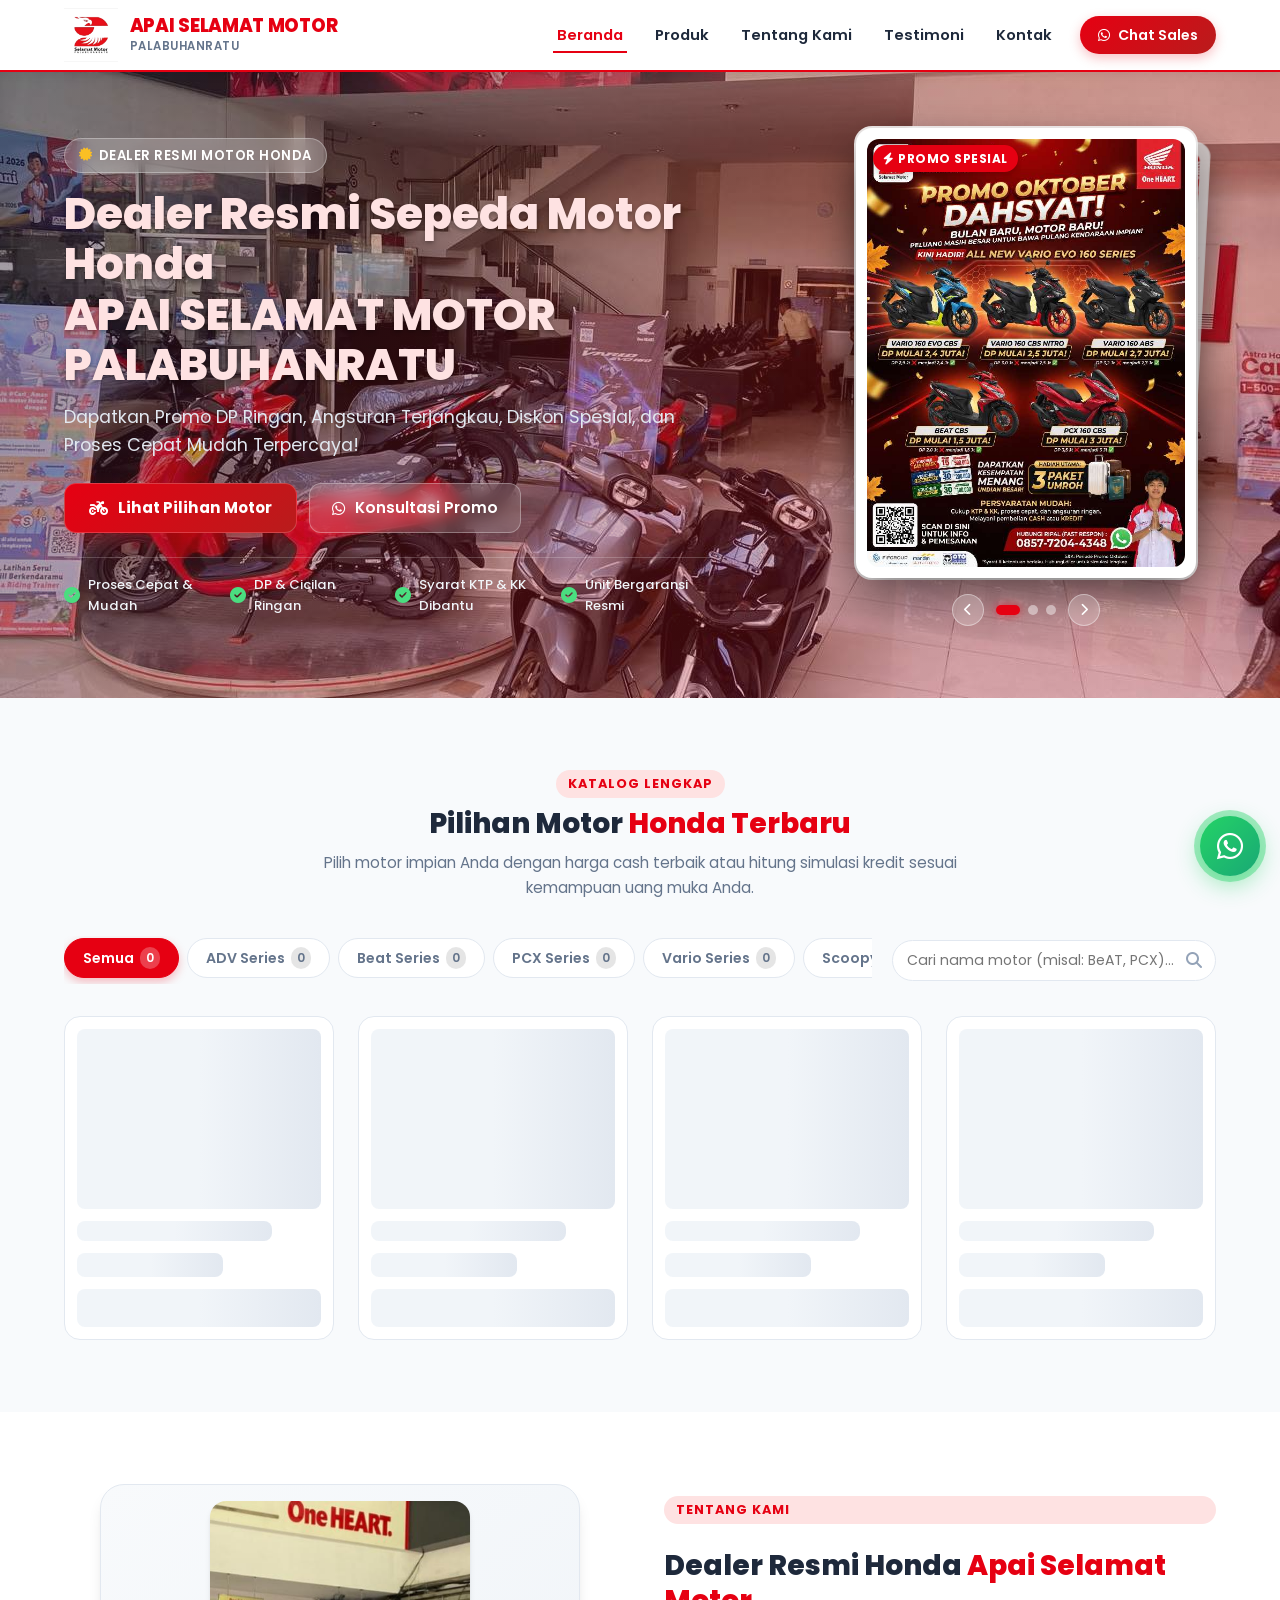
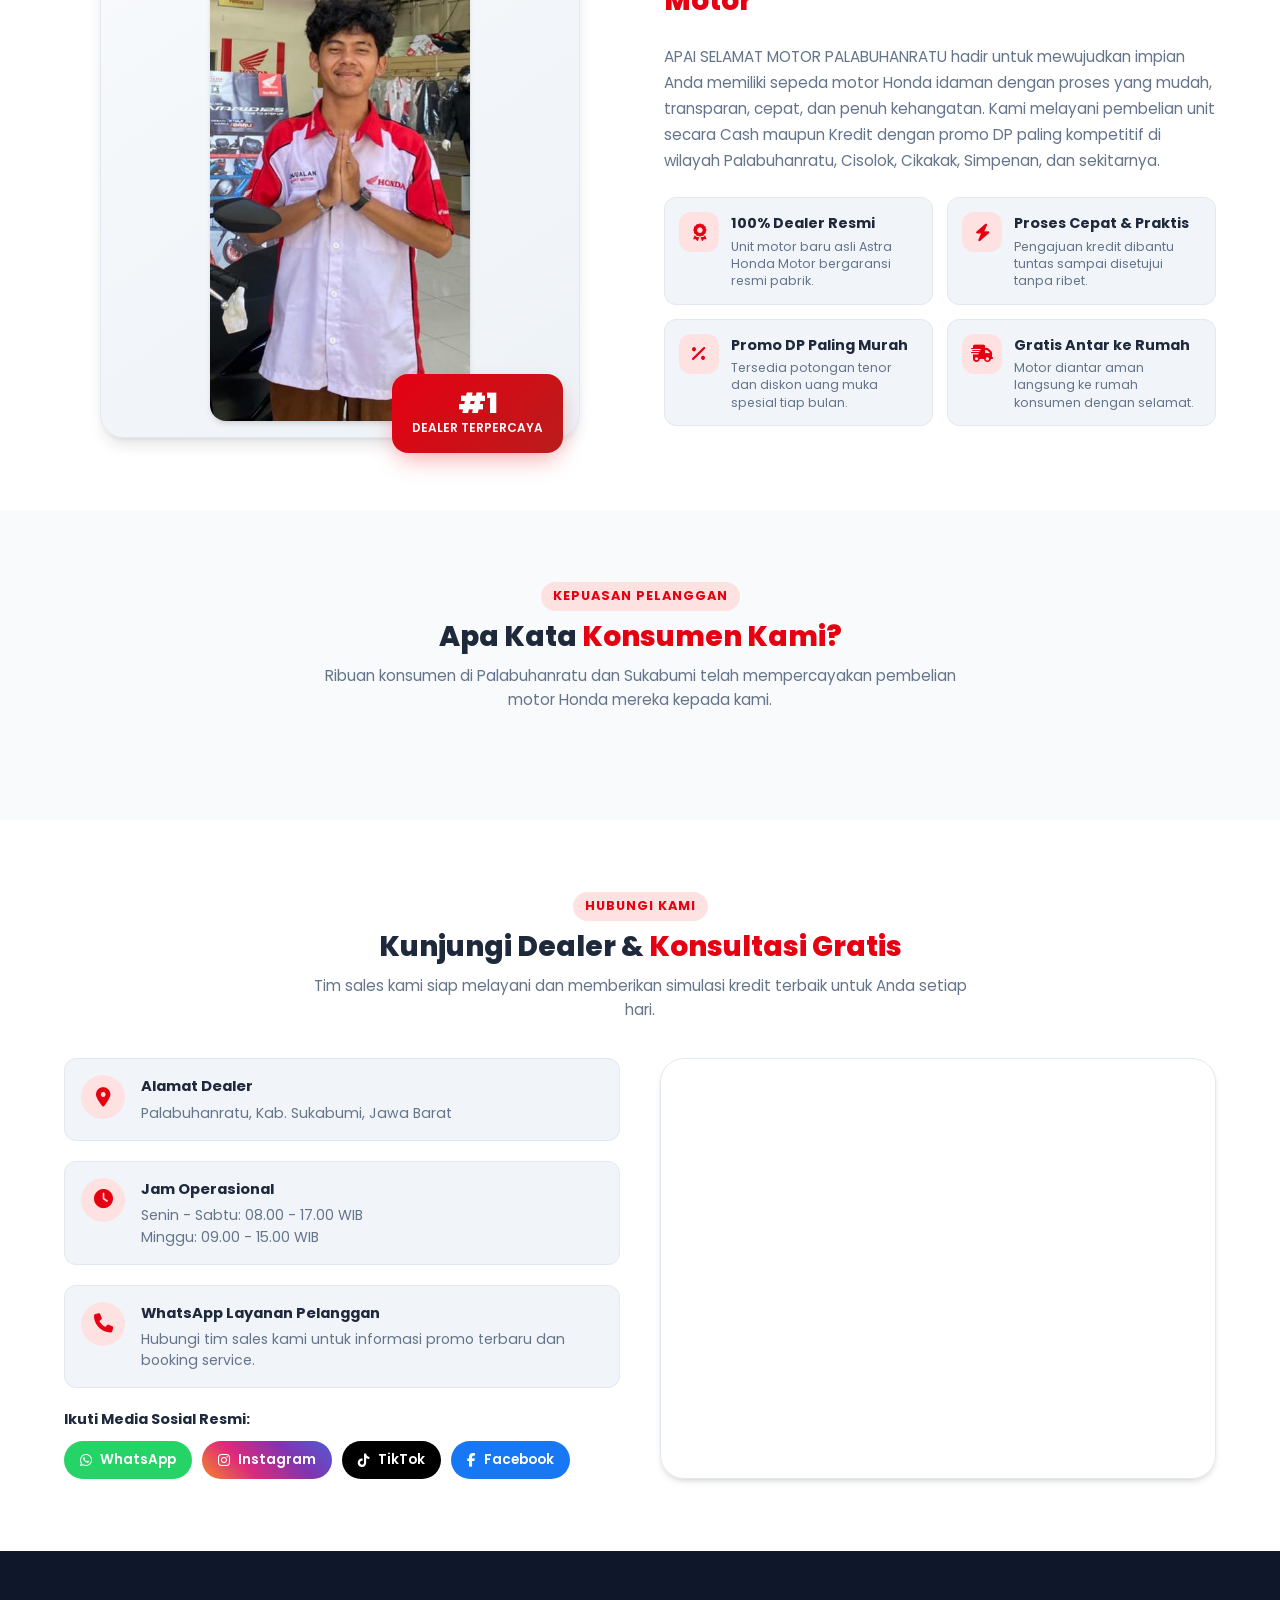
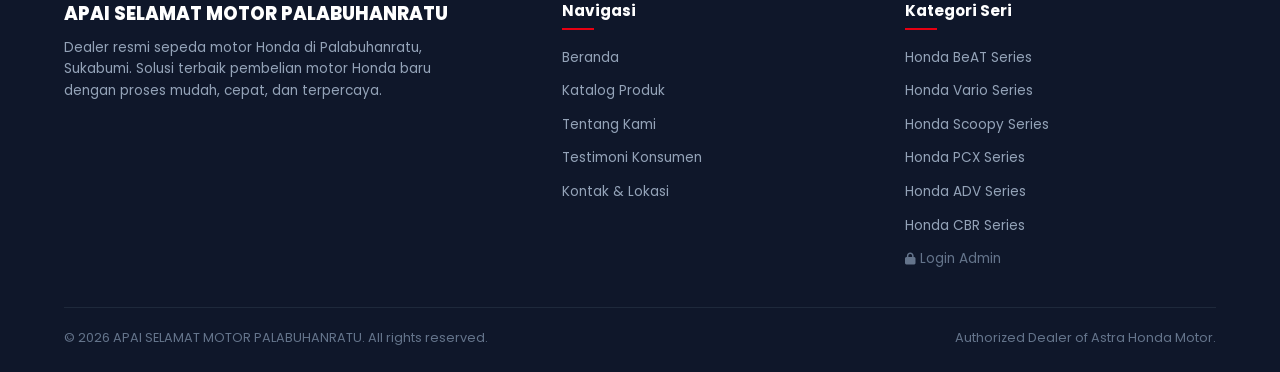
==== commit 7600d5fc: "update tampilan" ====
--- a/index.html
+++ b/index.html
@@ -15,6 +15,22 @@
   
   <!-- Custom CSS -->
   <link rel="stylesheet" href="css/style.css">
+
+  <!-- Immediate Hero Cache Hydration: Langsung tampilkan background terbaru saat refresh/loading tanpa kedip -->
+  <script>
+    (function() {
+      try {
+        var cachedHero = JSON.parse(localStorage.getItem("asm_hero_cache") || "null");
+        if (cachedHero && cachedHero.backgroundUrl) {
+          var bg = cachedHero.backgroundUrl;
+          if (cachedHero.updatedAt && !bg.startsWith("data:")) {
+            bg += (bg.indexOf("?") >= 0 ? "&" : "?") + "v=" + encodeURIComponent(cachedHero.updatedAt);
+          }
+          document.documentElement.style.setProperty('--hero-bg-image', 'url("' + bg + '")');
+        }
+      } catch (e) {}
+    })();
+  </script>
 </head>
 <body>
 
@@ -79,12 +95,10 @@
           <i class="fa-solid fa-certificate"></i> Dealer Resmi Motor Honda
         </div>
         <h1 class="hero-title" id="hero-title">
-          APAI SELAMAT MOTOR
-          <span id="hero-subtitle">PALABUHANRATU</span>
+          <span id="hero-title-main">Dealer Resmi Sepeda Motor Honda</span>
+          <span id="hero-subtitle">APAI SELAMAT MOTOR PALABUHANRATU</span>
         </h1>
-        <p class="hero-desc" id="hero-tagline">
-          Dapatkan promo DP spesial, angsuran super hemat, proses 1 hari langsung ACC, dan gratis pengantaran unit sampai ke depan pintu rumah Anda!
-        </p>
+        <p class="hero-desc" id="hero-tagline">Dapatkan Promo DP Ringan, Angsuran Terjangkau, Diskon Spesial, dan Proses Cepat Mudah Terpercaya!</p>
 
         <div class="hero-actions">
           <a href="#produk" class="btn-primary" id="hero-cta-btn">
@@ -115,11 +129,54 @@
         </div>
       </div>
 
-      <!-- Hero Overlay Promo Banner -->
-      <div class="hero-promo-wrapper" id="hero-promo-wrapper">
-        <div class="hero-promo-card">
-          <span class="hero-promo-tag" id="hero-promo-tag"><i class="fa-solid fa-bolt"></i> PROMO SPESIAL</span>
-          <img src="assets/img/hero/promo-banner.jpg" alt="Promo Honda Palabuhanratu" class="hero-promo-img" id="hero-promo-img">
+      <!-- Hero Overlay Promo Banner (3 Kartu Bergantian) -->
+      <div class="hero-promo-wrapper" id="hero-promo-wrapper" aria-label="Promo Honda Spesial">
+        <div class="hero-promo-stack" id="hero-promo-stack">
+          <!-- Card 1 (Depan / Muncul) -->
+          <div class="hero-promo-card promo-pos-front" data-index="0" title="Klik untuk konsultasi promo WhatsApp">
+            <span class="hero-promo-tag"><i class="fa-solid fa-bolt"></i> PROMO SPESIAL</span>
+            <img src="promo/promo-1.jpg" onerror="this.onerror=null;this.src='assets/img/hero/promo-banner.jpg';" alt="Promo Honda 1" class="hero-promo-img" id="hero-promo-img">
+            <script>
+              (function() {
+                try {
+                  var cached = JSON.parse(localStorage.getItem("asm_hero_cache") || "null");
+                  if (cached) {
+                    if (cached.promoActive === false) {
+                      var wrap = document.getElementById("hero-promo-wrapper");
+                      if (wrap) wrap.style.display = "none";
+                    } else if (cached.promoImageUrl) {
+                      var img = document.getElementById("hero-promo-img");
+                      if (img) img.src = cached.promoImageUrl;
+                    }
+                  }
+                } catch (e) {}
+              })();
+            </script>
+          </div>
+          <!-- Card 2 (Belakang Kanan) -->
+          <div class="hero-promo-card promo-pos-next" data-index="1" title="Klik untuk menampilkan ke depan">
+            <span class="hero-promo-tag"><i class="fa-solid fa-bolt"></i> PROMO SPESIAL</span>
+            <img src="promo/promo-2.jpg" onerror="this.onerror=null;this.src='promo/promo-1.jpg';" alt="Promo Honda 2" class="hero-promo-img">
+          </div>
+          <!-- Card 3 (Belakang Kiri) -->
+          <div class="hero-promo-card promo-pos-prev" data-index="2" title="Klik untuk menampilkan ke depan">
+            <span class="hero-promo-tag"><i class="fa-solid fa-bolt"></i> PROMO SPESIAL</span>
+            <img src="promo/promo-3.jpg" onerror="this.onerror=null;this.src='assets/img/hero/promo-banner.jpg';" alt="Promo Honda 3" class="hero-promo-img">
+          </div>
+        </div>
+        <!-- Kontrol Navigasi & Dots -->
+        <div class="hero-promo-controls">
+          <button type="button" class="promo-nav-btn promo-prev-btn" id="promo-prev-btn" aria-label="Promo Sebelumnya" title="Promo Sebelumnya">
+            <i class="fa-solid fa-chevron-left"></i>
+          </button>
+          <div class="hero-promo-dots" id="hero-promo-dots">
+            <button type="button" class="promo-dot active" data-index="0" aria-label="Lihat Promo 1"></button>
+            <button type="button" class="promo-dot" data-index="1" aria-label="Lihat Promo 2"></button>
+            <button type="button" class="promo-dot" data-index="2" aria-label="Lihat Promo 3"></button>
+          </div>
+          <button type="button" class="promo-nav-btn promo-next-btn" id="promo-next-btn" aria-label="Promo Berikutnya" title="Promo Berikutnya">
+            <i class="fa-solid fa-chevron-right"></i>
+          </button>
         </div>
       </div>
     </div>
--- a/css/style.css
+++ b/css/style.css
@@ -300,7 +300,7 @@
   display: flex;
   align-items: center;
   background-color: #0F172A;
-  background-image: url('../assets/img/hero/hero-bg.jpg');
+  background-image: var(--hero-bg-image, url('../assets/img/hero/hero-bg.jpg'));
   background-size: cover;
   background-position: center;
   background-repeat: no-repeat;
@@ -312,7 +312,7 @@
 .hero-overlay {
   position: absolute;
   inset: 0;
-  background: linear-gradient(135deg, rgba(15, 23, 42, 0.85) 0%, rgba(185, 28, 28, 0.70) 55%, rgba(230, 0, 18, 0.50) 100%);
+  background: linear-gradient(135deg, rgba(15, 23, 42, 0.45) 0%, rgba(185, 28, 28, 0.32) 55%, rgba(230, 0, 18, 0.24) 100%);
   z-index: 1;
 }
 
@@ -450,35 +450,131 @@
   font-size: 1rem;
 }
 
-/* Hero Overlay Promo Banner */
+/* Hero Overlay Promo Banner (3 Rotating Stacked Cards) */
 .hero-promo-wrapper {
   flex: 0 0 320px;
+  max-width: 100%;
   position: relative;
   display: flex;
+  flex-direction: column;
+  align-items: center;
   justify-content: center;
   z-index: 5;
 }
 
 @media (min-width: 900px) {
   .hero-promo-wrapper {
-    flex: 0 0 420px;
+    flex: 0 0 380px;
+    max-width: 380px;
+  }
+}
+
+.hero-promo-stack {
+  position: relative;
+  width: 290px;
+  height: 390px;
+  max-width: 100%;
+  margin: 0 auto;
+  perspective: 1000px;
+}
+
+@media (min-width: 480px) {
+  .hero-promo-stack {
+    width: 320px;
+    height: 420px;
+  }
+}
+
+@media (min-width: 900px) {
+  .hero-promo-stack {
+    width: 340px;
+    height: 450px;
   }
 }
 
 .hero-promo-card {
-  position: relative;
-  background: #FFF;
+  position: absolute;
+  top: 0;
+  left: 0;
+  width: 100%;
+  height: 100%;
+  background: #FFFFFF;
   padding: 8px;
   border-radius: var(--radius-lg);
-  box-shadow: 0 20px 40px rgba(0, 0, 0, 0.35);
-  border: 3px solid #FFF;
+  box-shadow: 0 16px 36px rgba(0, 0, 0, 0.35);
+  border: 3px solid rgba(255, 255, 255, 0.95);
   overflow: hidden;
-  transition: transform var(--transition-normal);
-  max-width: 100%;
-}
-
-.hero-promo-card:hover {
-  transform: scale(1.02);
+  cursor: pointer;
+  user-select: none;
+  -webkit-user-select: none;
+  transition: transform 0.65s cubic-bezier(0.25, 1, 0.5, 1),
+              opacity 0.65s ease,
+              filter 0.65s ease,
+              box-shadow 0.65s ease;
+  will-change: transform, opacity;
+  display: flex;
+  flex-direction: column;
+}
+
+/* 1. Posisi Depan / Muncul */
+.hero-promo-card.promo-pos-front {
+  transform: translate3d(0, 0, 0) scale(1) rotate(0deg);
+  opacity: 1;
+  z-index: 4;
+  filter: brightness(1);
+  box-shadow: 0 22px 46px rgba(0, 0, 0, 0.45), 0 0 0 2px rgba(255, 255, 255, 0.9);
+  pointer-events: auto;
+}
+
+.hero-promo-card.promo-pos-front:hover {
+  transform: translate3d(0, -4px, 0) scale(1.02) rotate(0deg);
+}
+
+/* 2. Posisi Belakang Kanan (Next) */
+.hero-promo-card.promo-pos-next {
+  transform: translate3d(18px, -12px, 0) scale(0.92) rotate(3deg);
+  opacity: 0.85;
+  z-index: 3;
+  filter: brightness(0.85);
+  pointer-events: auto;
+}
+
+.hero-promo-card.promo-pos-next:hover {
+  transform: translate3d(22px, -14px, 0) scale(0.94) rotate(4deg);
+  opacity: 0.95;
+  filter: brightness(0.95);
+}
+
+/* 3. Posisi Belakang Kiri (Prev) */
+.hero-promo-card.promo-pos-prev {
+  transform: translate3d(-18px, -18px, 0) scale(0.85) rotate(-3deg);
+  opacity: 0.68;
+  z-index: 2;
+  filter: brightness(0.75);
+  pointer-events: auto;
+}
+
+.hero-promo-card.promo-pos-prev:hover {
+  transform: translate3d(-22px, -20px, 0) scale(0.88) rotate(-4deg);
+  opacity: 0.85;
+  filter: brightness(0.9);
+}
+
+@media (max-width: 480px) {
+  .hero-promo-card.promo-pos-next {
+    transform: translate3d(12px, -8px, 0) scale(0.93) rotate(2deg);
+  }
+  .hero-promo-card.promo-pos-prev {
+    transform: translate3d(-12px, -14px, 0) scale(0.87) rotate(-2deg);
+  }
+}
+
+.hero-promo-card .hero-promo-img {
+  width: 100%;
+  height: 100%;
+  object-fit: cover;
+  border-radius: var(--radius-md);
+  display: block;
 }
 
 .hero-promo-tag {
@@ -494,8 +590,14 @@
   text-transform: uppercase;
   letter-spacing: 0.5px;
   box-shadow: var(--shadow-md);
-  z-index: 2;
+  z-index: 5;
   animation: pulseTag 2s infinite;
+  transition: opacity 0.3s ease;
+}
+
+.hero-promo-card:not(.promo-pos-front) .hero-promo-tag {
+  opacity: 0;
+  pointer-events: none;
 }
 
 @keyframes pulseTag {
@@ -504,12 +606,59 @@
   100% { transform: scale(1); }
 }
 
-.hero-promo-img {
-  width: 100%;
-  max-height: 380px;
-  object-fit: cover;
-  border-radius: var(--radius-md);
-  display: block;
+/* Navigasi & Dots Kontrol */
+.hero-promo-controls {
+  display: flex;
+  align-items: center;
+  justify-content: center;
+  gap: 12px;
+  margin-top: 16px;
+  z-index: 10;
+}
+
+.promo-nav-btn {
+  width: 32px;
+  height: 32px;
+  border-radius: 50%;
+  background: rgba(255, 255, 255, 0.22);
+  border: 1px solid rgba(255, 255, 255, 0.4);
+  color: #FFF;
+  display: flex;
+  align-items: center;
+  justify-content: center;
+  cursor: pointer;
+  transition: all var(--transition-fast);
+  font-size: 0.8rem;
+  backdrop-filter: blur(4px);
+}
+
+.promo-nav-btn:hover {
+  background: var(--primary-red);
+  border-color: var(--primary-red);
+  transform: scale(1.1);
+}
+
+.hero-promo-dots {
+  display: flex;
+  align-items: center;
+  gap: 8px;
+}
+
+.promo-dot {
+  width: 10px;
+  height: 10px;
+  border-radius: 5px;
+  background: rgba(255, 255, 255, 0.45);
+  border: none;
+  cursor: pointer;
+  transition: all var(--transition-fast);
+  padding: 0;
+}
+
+.promo-dot.active {
+  width: 24px;
+  background: var(--primary-red);
+  box-shadow: 0 0 10px rgba(230, 0, 18, 0.6);
 }
 
 @media (min-width: 768px) {
